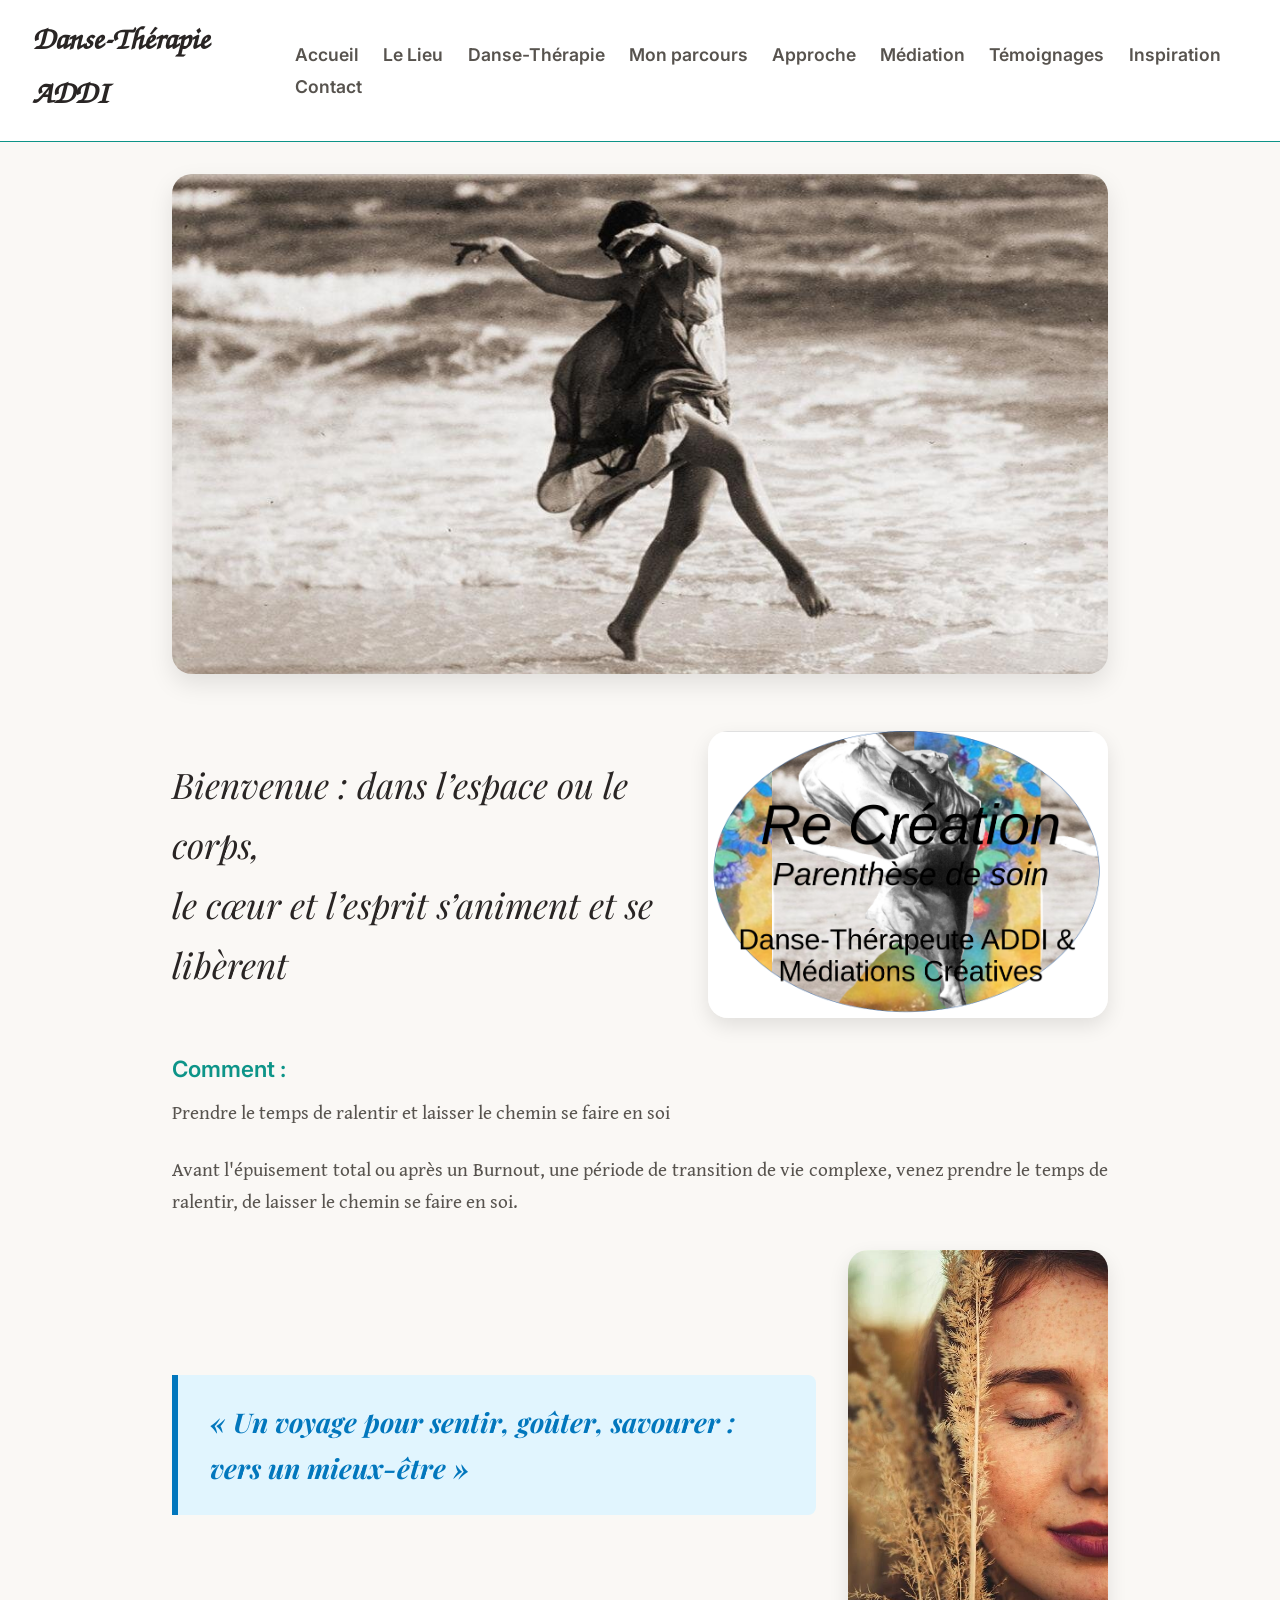
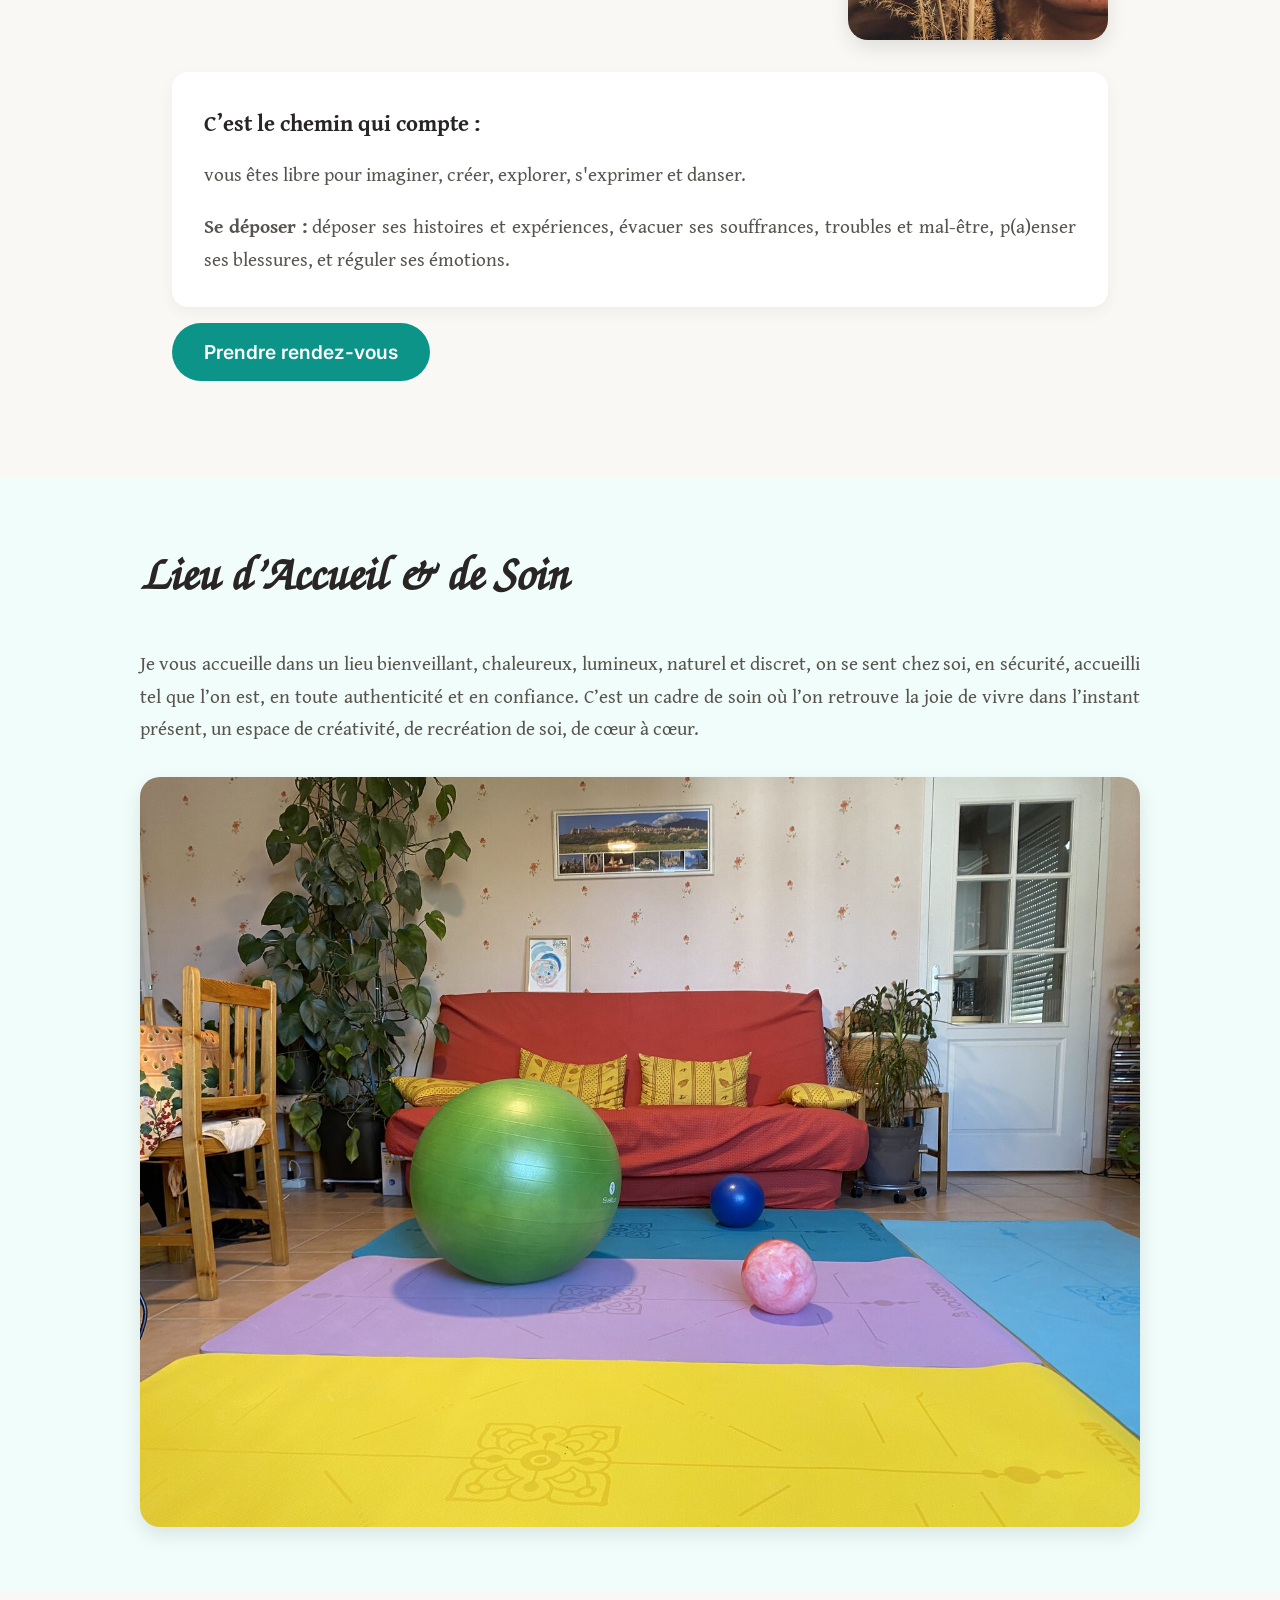
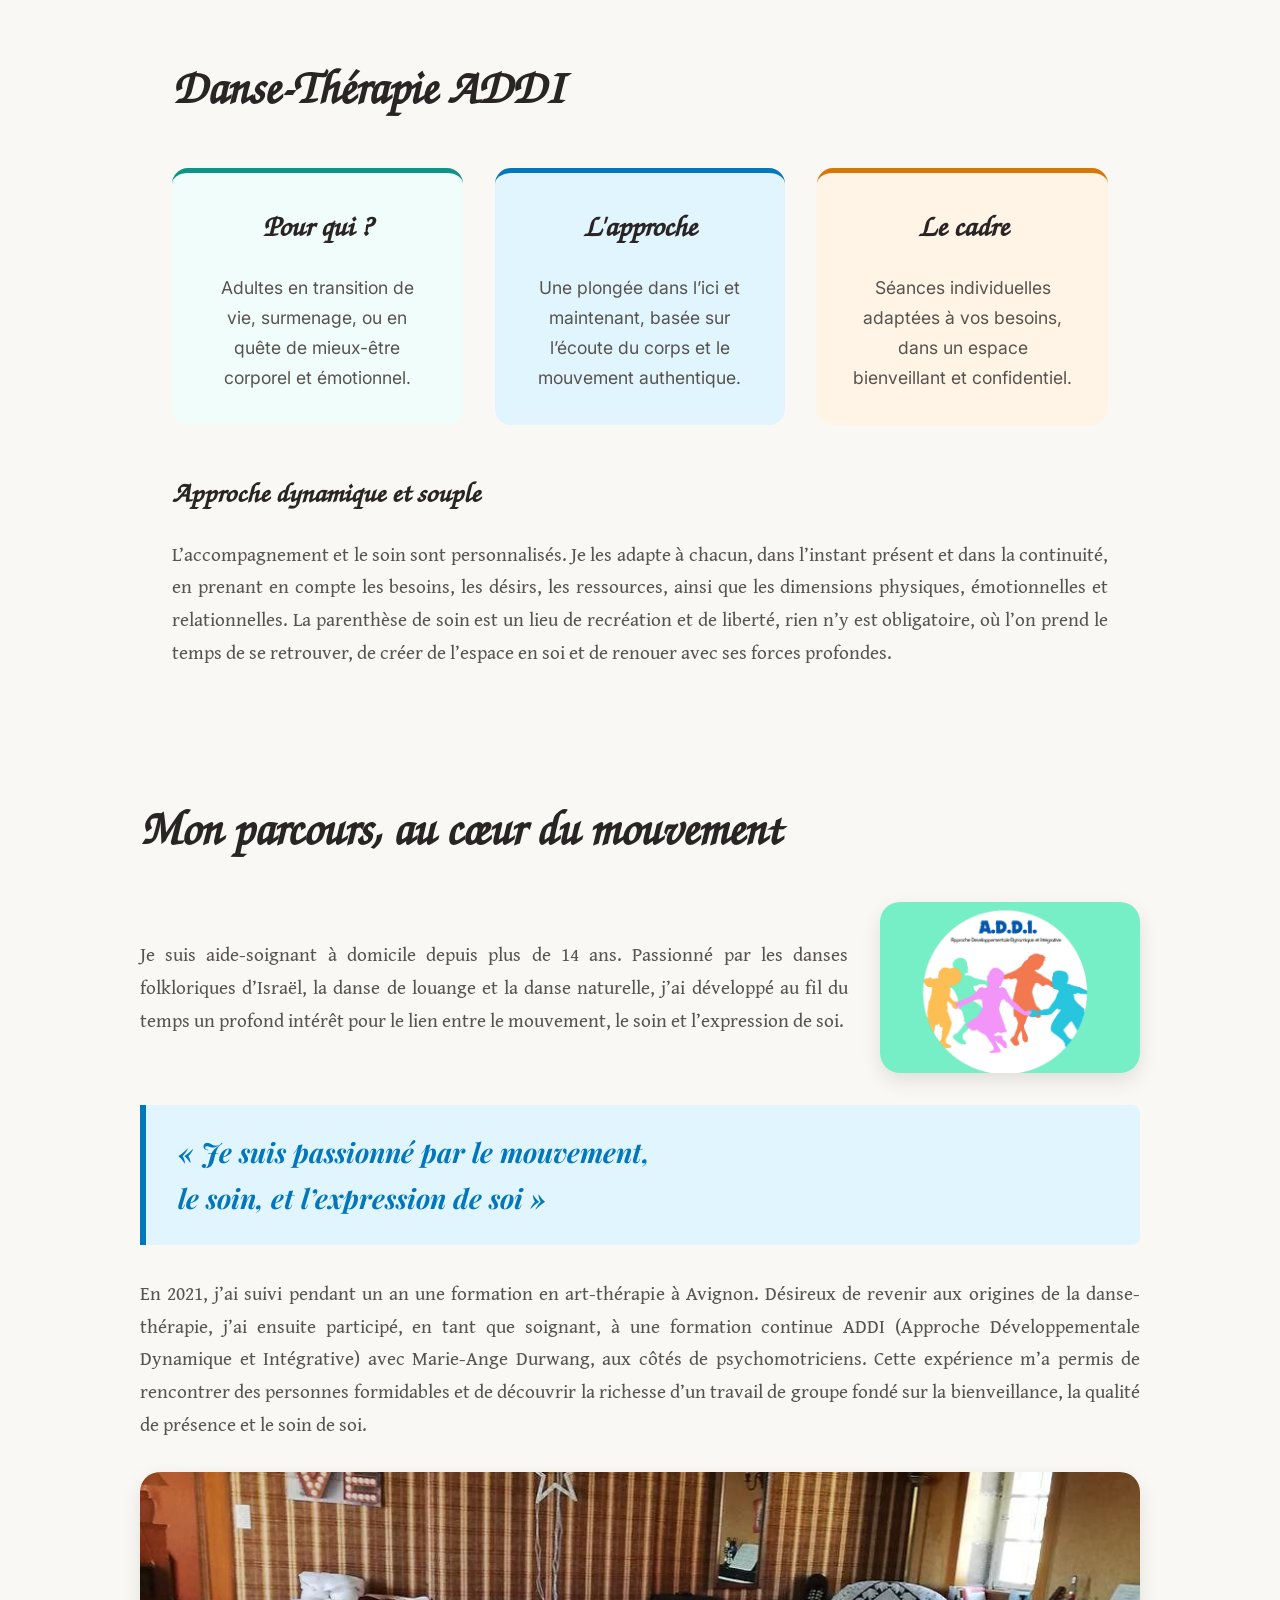
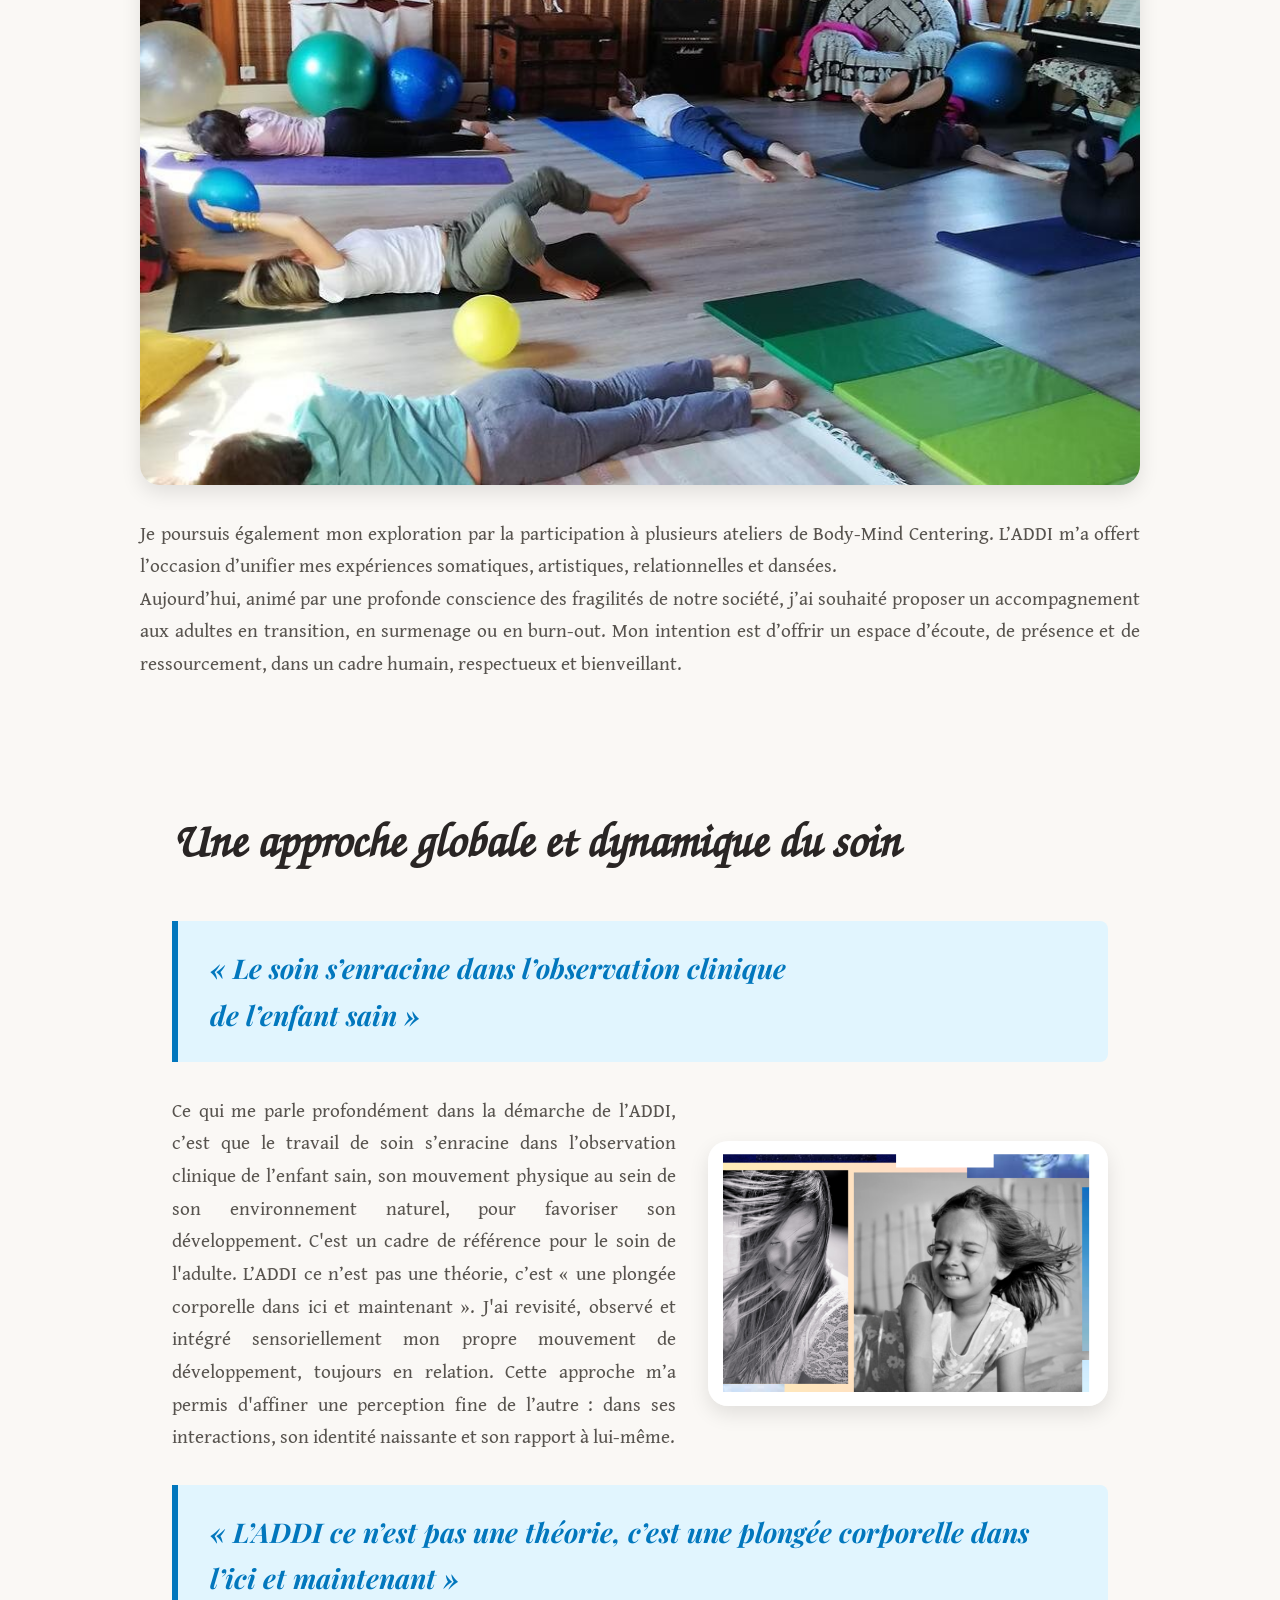
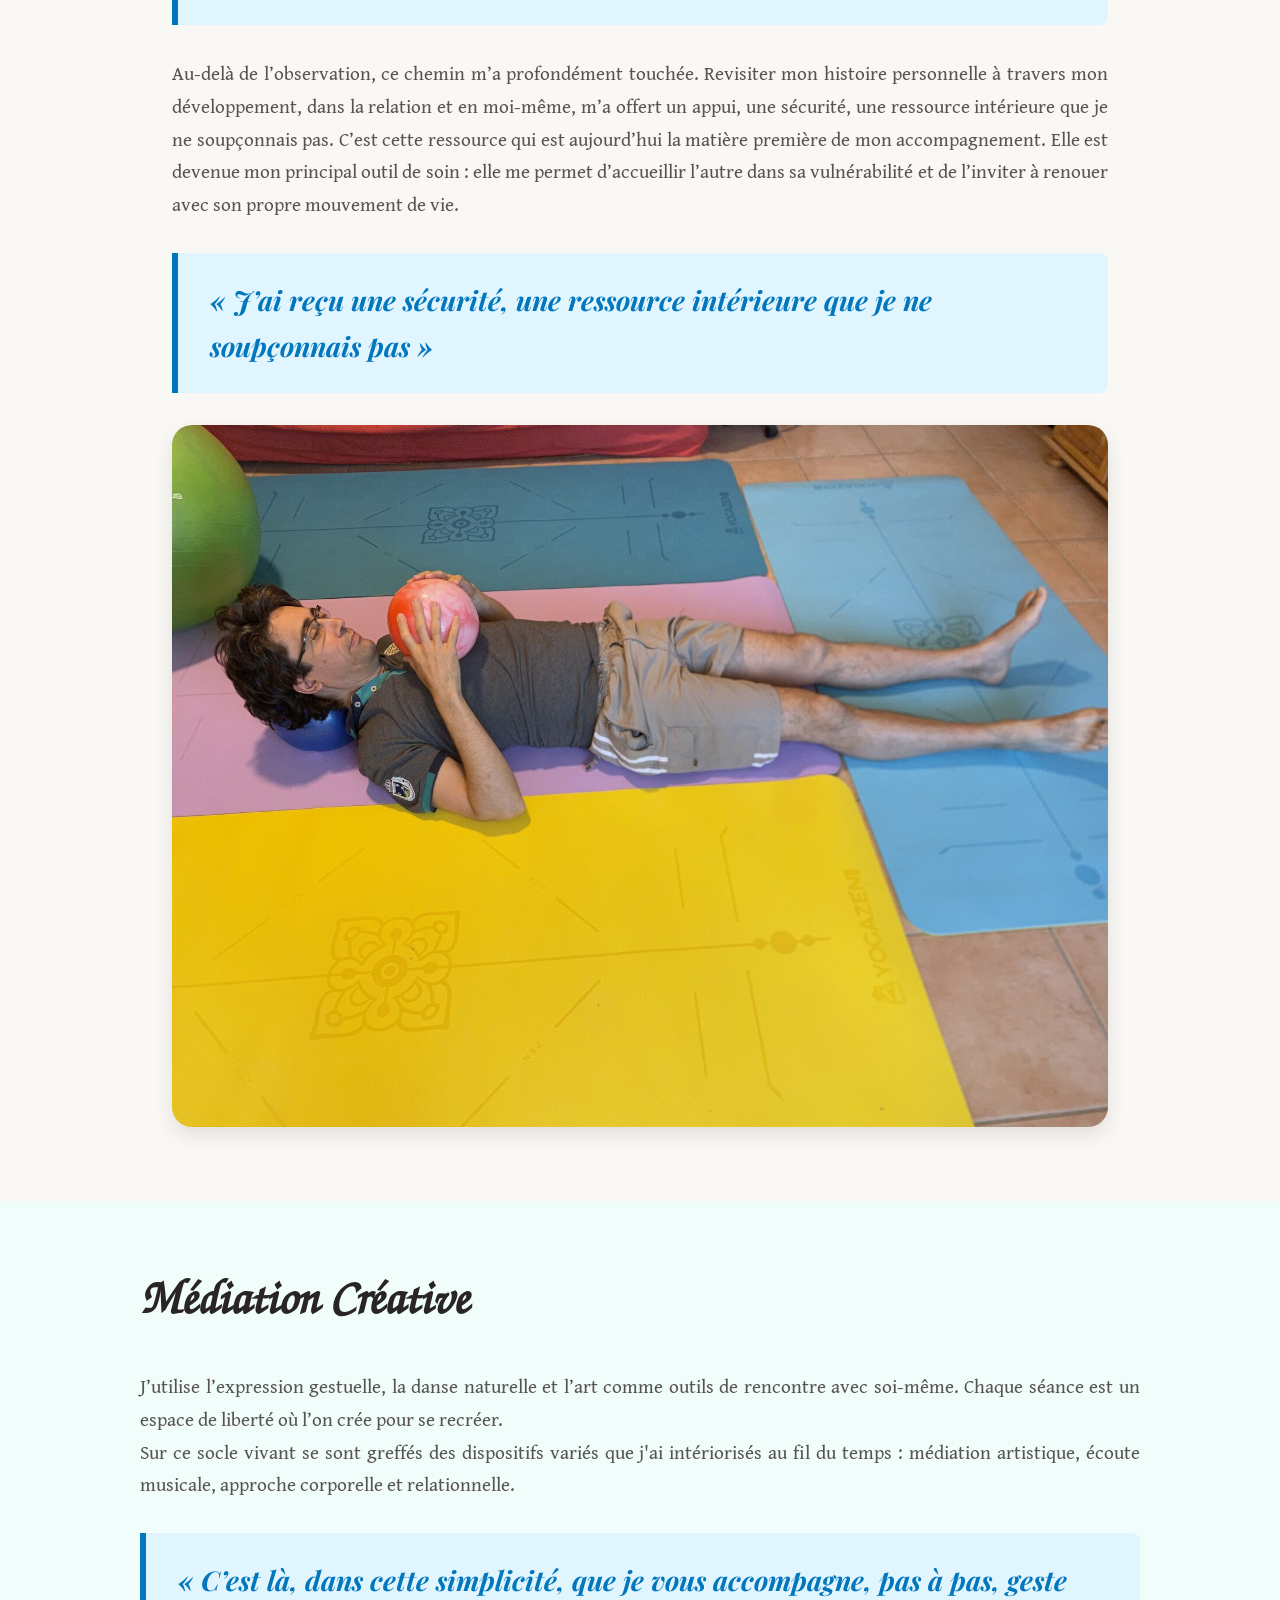
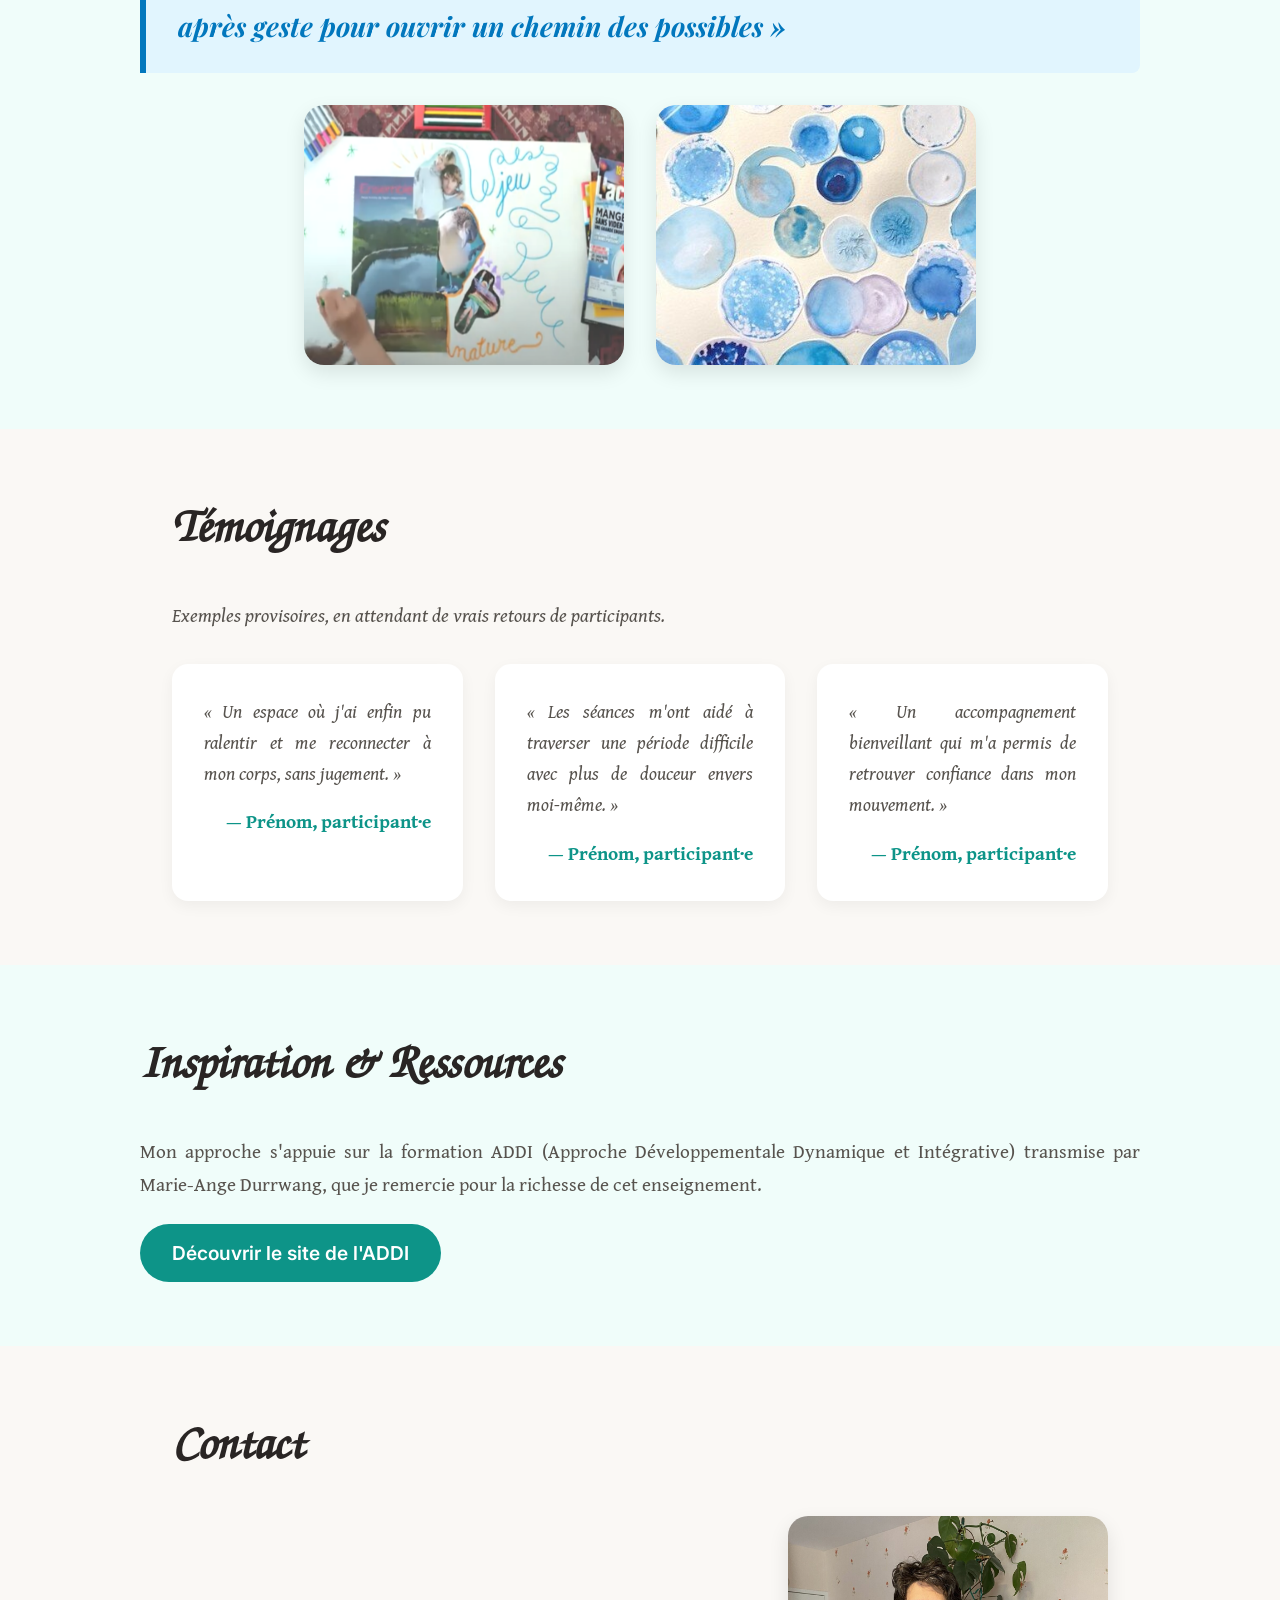
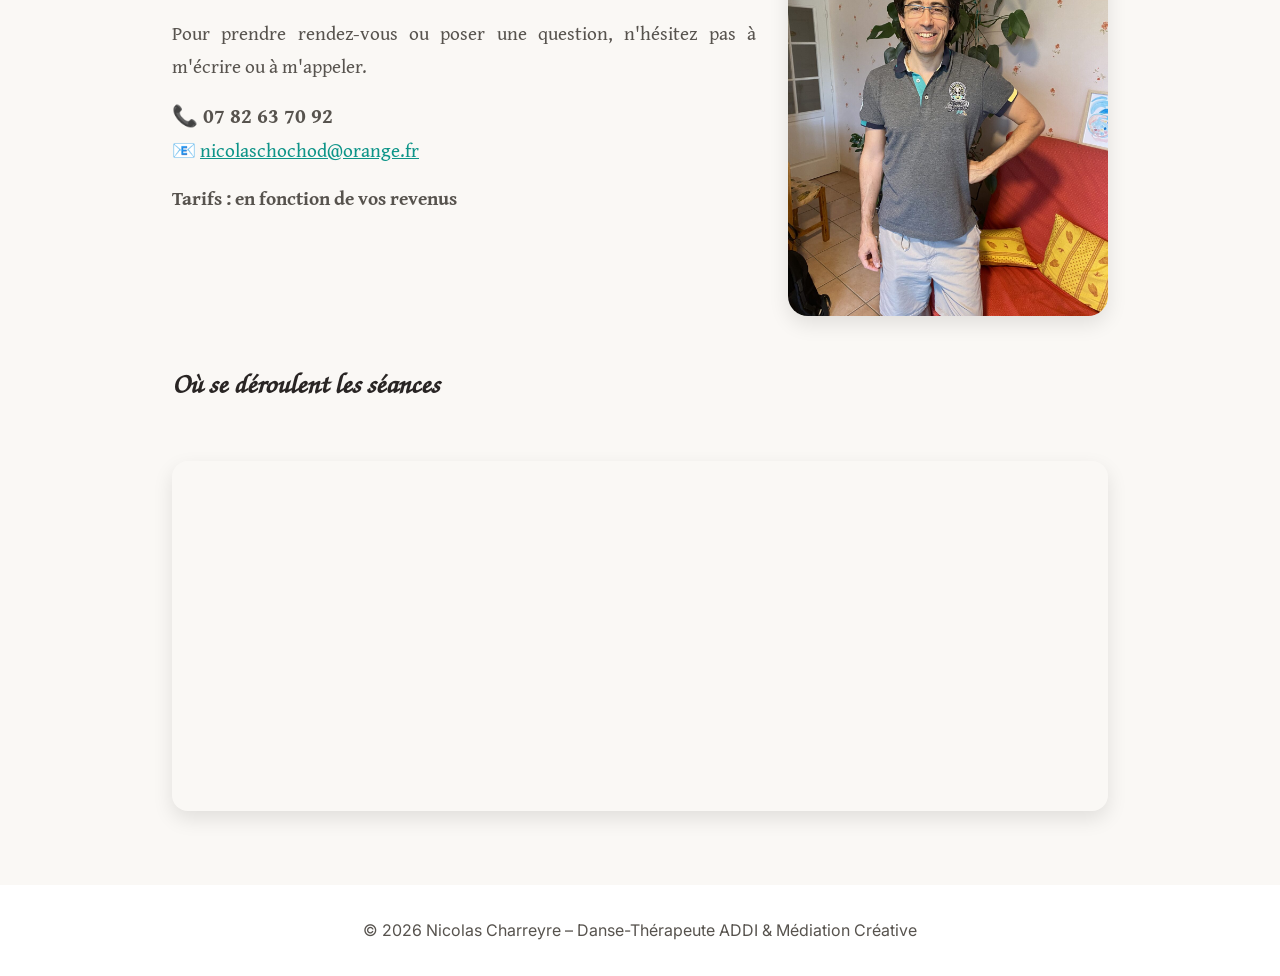
==== site-final/site-final/index.html @ c074fba3 "Add files via upload" ====
<!DOCTYPE html>
<html lang="fr">
<head>
    <meta charset="UTF-8">
    <meta name="viewport" content="width=device-width, initial-scale=1.0">
    <title>Nicolas Charreyre | Danse-Thérapie ADDI & Médiation Créative à Mornant</title>
    <meta name="description" content="Séances de danse-thérapie ADDI et médiation créative à Mornant. Accompagnement personnalisé pour burn-out, transition de vie, mieux-être.">
    <meta name="keywords" content="burnout, burn-out, danse thérapie, ADDI, médiation créative, Mornant, bien-être, mouvement, soin, corps, Nicolas Charreyre">
    <meta name="author" content="Nicolas Charreyre">
    <meta name="robots" content="index, follow">
    
    <meta property="og:title" content="Nicolas Charreyre | Danse-Thérapie ADDI & Médiation Créative">
    <meta property="og:description" content="Séances de danse-thérapie ADDI et médiation créative à Mornant. Un espace bienveillant pour se retrouver et se recréer.">
    <meta property="og:type" content="website">
    <meta property="og:url" content="https://nico150981.github.io/site-danse-therapie-ADDI-et-m-diation-cr-ative/site-final/">
    <meta property="og:image" content="https://nico150981.github.io/site-danse-therapie-ADDI-et-m-diation-cr-ative/site-final/images/accueil-isadora.jpg">
    <meta property="og:locale" content="fr_FR">
    
    <meta name="twitter:card" content="summary_large_image">
    <meta name="twitter:title" content="Nicolas Charreyre | Danse-Thérapie ADDI & Médiation Créative">
    <meta name="twitter:description" content="Danse-thérapie ADDI, médiation créative à Mornant. Accompagnement burnout, transition de vie.">
    <meta name="twitter:image" content="https://nico150981.github.io/site-danse-therapie-ADDI-et-m-diation-cr-ative/site-final/images/accueil-isadora.jpg">
    
    <script type="application/ld+json">
    {
      "@context": "https://schema.org",
      "@type": "LocalBusiness",
      "name": "Nicolas Charreyre - Danse-Thérapie ADDI & Médiation Créative",
      "description": "Séances de danse-thérapie ADDI et médiation créative à Mornant. Spécialisé dans l'accompagnement du burn-out, des transitions de vie et du mieux-être.",
      "url": "https://nico150981.github.io/site-danse-therapie-ADDI-et-m-diation-cr-ative/site-final/",
      "telephone": "0782637092",
      "address": {
        "@type": "PostalAddress",
        "streetAddress": "17 rue Waldwisse",
        "addressLocality": "Mornant",
        "postalCode": "69440",
        "addressCountry": "FR"
      },
      "priceRange": "En fonction des revenus",
      "sameAs": []
    }
    </script>

    <link rel="preconnect" href="https://fonts.googleapis.com">
    <link rel="preconnect" href="https://fonts.gstatic.com" crossorigin>
    <link href="https://fonts.googleapis.com/css2?family=Playfair+Display:ital,wght@0,400;0,600;1,400&family=Inter:wght@300;400;600&family=JetBrains+Mono:wght@400;600&family=Gentium+Book+Plus:ital,wght@0,400;0,700;1,400&display=swap" rel="stylesheet">
    
    <style>
        @font-face {
            font-family: 'Z003';
            src: url('fonts/Z003-MediumItalic.woff2') format('woff2'),
                 url('fonts/Z003-MediumItalic.otf') format('opentype');
            font-weight: 500;
            font-style: italic;
            font-display: swap;
        }
        :root {
            --police-titres: 'Playfair Display', Georgia, serif;
            --police-titres-z003: 'Z003', cursive, serif;
            --police-corps: 'Inter', system-ui, sans-serif;
            --police-texte-explicatif: 'Gentium Book Plus', Georgia, serif;
            --police-mono: 'JetBrains Mono', monospace;
            --fond-page: #FAF8F5;
            --fond-carte: #FFFFFF;
            --fond-citation: #F0FDFA;
            --texte-titres: #292524;
            --texte-corps: #57534E;
            --accent: #0D9488;
            --accent-bordure: #0D9488;
            --bleu-ciel: #E1F5FE;
            --bleu-ciel-texte: #0277BD;
        }
        * { margin: 0; padding: 0; box-sizing: border-box; }
        body {
            font-family: var(--police-corps);
            background-color: var(--fond-page);
            color: var(--texte-corps);
            line-height: 1.7;
            font-size: 1.2rem;
        }
        header {
            background: rgba(255, 255, 255, 0.95);
            backdrop-filter: blur(5px);
            position: sticky;
            top: 0;
            z-index: 100;
            padding: 1rem 2rem;
            display: flex;
            justify-content: space-between;
            align-items: center;
            border-bottom: 1px solid var(--accent-bordure);
        }
        .logo {
            font-family: var(--police-titres);
            font-size: 2rem;
            font-weight: 600;
            color: var(--texte-titres);
            text-decoration: none;
        }
        nav a {
            margin-left: 1.2rem;
            text-decoration: none;
            color: var(--texte-corps);
            font-weight: 600;
            transition: color 0.3s;
            font-size: 1.1rem;
        }
        nav a:hover { color: var(--accent); }
        section { padding: 4rem 2rem; max-width: 1000px; margin: 0 auto; }
        h2 {
            font-family: var(--police-titres);
            font-size: 3rem;
            color: var(--texte-titres);
            margin-bottom: 1.5rem;
        }
        h3 {
            font-family: var(--police-titres);
            font-size: 1.8rem;
            color: var(--texte-titres);
            margin-bottom: 1rem;
        }
        .accueil-image {
            width: 100%;
            max-height: 500px;
            object-fit: cover;
            border-radius: 20px;
            margin-bottom: 3rem;
            box-shadow: 0 10px 25px rgba(0,0,0,0.1);
        }
        .accueil-intro {
            font-size: 2.2rem;
            font-family: var(--police-titres);
            color: var(--texte-titres);
            font-style: italic;
        }
        .accueil-comment {
            font-size: 1.4rem;
            font-weight: 600;
            color: var(--accent);
            margin-top: 2rem;
            margin-bottom: 0.5rem;
        }
        .citation-bleue {
            background: var(--bleu-ciel);
            border-left: 6px solid var(--bleu-ciel-texte);
            padding: 1.5rem 2rem;
            margin: 2rem 0;
            font-family: var(--police-titres);
            font-size: 1.7rem;
            font-weight: bold;
            font-style: italic;
            color: var(--bleu-ciel-texte);
            border-radius: 0 8px 8px 0;
        }
        .bloc-chemin {
            margin-top: 2rem;
            padding: 2rem;
            background: var(--fond-carte);
            border-radius: 16px;
            box-shadow: 0 5px 15px rgba(0,0,0,0.05);
            font-size: 1.2rem;
        }
        .btn {
            display: inline-block;
            background: var(--accent);
            color: white;
            padding: 0.8rem 2rem;
            border-radius: 30px;
            text-decoration: none;
            font-weight: 600;
            margin-top: 1rem;
            transition: background 0.3s;
            font-size: 1.2rem;
        }
        .btn:hover { background: var(--accent-bordure); }
        .grid { display: grid; grid-template-columns: repeat(auto-fit, minmax(280px, 1fr)); gap: 2rem; margin-top: 2rem; }
        .card {
            background: var(--fond-carte);
            border-radius: 16px;
            padding: 2rem;
            text-align: center;
            transition: transform 0.3s;
        }
        .card:hover { transform: translateY(-5px); }
        .card h3 { font-size: 1.9rem; color: var(--texte-titres); margin-bottom: 1rem; }
        .card p { font-size: 1.1rem; }
        .card:nth-child(1) { background: var(--fond-citation); border-top: 5px solid var(--accent); }
        .card:nth-child(2) { background: var(--bleu-ciel); border-top: 5px solid var(--bleu-ciel-texte); }
        .card:nth-child(3) { background: #FFF4E6; border-top: 5px solid #D97706; }
        footer {
            text-align: center;
            padding: 2rem;
            background: var(--fond-carte);
            color: var(--texte-corps);
            font-size: 1rem;
        }
        /* Mise en page avec image à droite */
        .section-avec-image {
            display: flex;
            flex-wrap: wrap;
            gap: 2rem;
            align-items: center;
        }
        .section-avec-image img {
            flex: 1 1 300px;
            max-width: 100%;
            border-radius: 20px;
            box-shadow: 0 8px 20px rgba(0,0,0,0.1);
        }
        .section-avec-image .texte {
            flex: 2 1 400px;
            font-size: 1.2rem;
        }
        .photo-contact {
            flex: 0 1 320px !important;
            max-width: 320px !important;
            height: 400px;
            object-fit: cover;
        }
        .mediation-img {
            flex: 0 1 320px !important;
            max-width: 320px !important;
            height: 260px;
            object-fit: cover;
        }
        .img-half {
            flex: 0 1 260px !important;
            max-width: 260px !important;
            height: auto;
        }
        .img-medium {
            flex: 0 1 400px !important;
            max-width: 400px !important;
            height: auto;
        }
        .temoignage {
            background: var(--fond-carte);
            border-radius: 16px;
            padding: 2rem;
            box-shadow: 0 5px 15px rgba(0,0,0,0.05);
        }
        .temoignage p:first-child {
            font-style: italic;
            font-size: 1.15rem;
        }
        .temoignage-nom {
            margin-top: 1rem;
            font-weight: 600;
            color: var(--accent);
            text-align: right !important;
        }
        h2, h3, .logo {
            font-family: var(--police-titres-z003);
        }
        section p {
            font-family: var(--police-texte-explicatif);
            text-align: justify;
        }
        .card p {
            font-family: var(--police-corps);
            text-align: center;
        }
        .accueil-comment {
            font-family: var(--police-corps);
            text-align: left;
        }
        .map-embed {
            border: 0;
            border-radius: 16px;
            width: 100%;
            height: 350px;
            margin-top: 2rem;
            box-shadow: 0 8px 20px rgba(0,0,0,0.1);
        }
        @media (max-width: 768px) {
            header { flex-direction: column; gap: 1rem; }
            nav a { margin: 0 0.5rem; font-size: 1rem; }
            .accueil-intro { font-size: 1.6rem; }
            .citation-bleue { font-size: 1.3rem; padding: 1rem; }
            h2 { font-size: 2.2rem; }
            .card h3 { font-size: 1.6rem; }
        }
    </style>
</head>
<body>
    <header>
        <a href="#" class="logo">Danse-Thérapie ADDI</a>
        <nav>
            <a href="#accueil">Accueil</a>
            <a href="#lieu">Le Lieu</a>
            <a href="#danse">Danse-Thérapie</a>
            <a href="#parcours">Mon parcours</a>
            <a href="#approche">Approche</a>
            <a href="#mediation">Médiation</a>
            <a href="#temoignages">Témoignages</a>
            <a href="#inspiration">Inspiration</a>
            <a href="#contact">Contact</a>
        </nav>
    </header>

    <!-- Section Accueil -->
    <section id="accueil" style="padding-top: 2rem; padding-bottom: 6rem;">
        <img src="images/accueil-isadora.jpg" alt="Danse et mouvement" class="accueil-image">

        <div class="section-avec-image" style="margin-bottom: 2rem;">
            <div class="texte">
                <div class="accueil-intro">Bienvenue : dans l’espace ou le corps,<br> le cœur et l’esprit s’animent et se libèrent</div>
            </div>
            <img src="images/bienvenue.png" alt="Bienvenue" class="img-medium">
        </div>

        <p class="accueil-comment">Comment :</p>
        <p>Prendre le temps de ralentir et laisser le chemin se faire en soi</p>
        <p style="margin-top: 1.5rem;">Avant l'épuisement total ou après un Burnout, une période de transition de vie complexe, venez prendre le temps de ralentir, de laisser le chemin se faire en soi.</p>

        <div class="section-avec-image" style="margin-top: 2rem;">
            <div class="citation-bleue" style="margin:0; flex: 2 1 400px;">
                « Un voyage pour sentir, goûter, savourer :<br> vers un mieux-être »
            </div>
            <img src="images/ressourcement.jpg" alt="Ressourcement" class="img-half">
        </div>

        <div class="bloc-chemin">
            <p style="font-size: 1.4rem; font-weight: 600; color: var(--texte-titres); margin-bottom: 1rem;">C’est le chemin qui compte :</p>
            <p>vous êtes libre pour imaginer, créer, explorer, s'exprimer et danser.</p>
            <p style="margin-top: 1.2rem;"><strong>Se déposer :</strong> déposer ses histoires et expériences, évacuer ses souffrances, troubles et mal-être, p(a)enser ses blessures, et réguler ses émotions.</p>
        </div>
        <a href="#contact" class="btn">Prendre rendez-vous</a>
    </section>

    <!-- Section Lieu d’Accueil & de Soin -->
    <section id="lieu" style="background-color: var(--fond-citation); max-width: 100%; padding: 4rem 2rem;">
        <div style="max-width: 1000px; margin: 0 auto;">
            <h2>Lieu d’Accueil & de Soin</h2>
            <div class="section-avec-image">
                <div class="texte"><p>Je vous accueille dans un lieu bienveillant, chaleureux, lumineux, naturel et discret, on se sent chez soi, en sécurité, accueilli tel que l’on est, en toute authenticité et en confiance. C’est un cadre de soin où l’on retrouve la joie de vivre dans l’instant présent, un espace de créativité, de recréation de soi, de cœur à cœur.</p></div>
                <img src="images/photo-accueil.jpg" alt="Lieu d'accueil chaleureux">
            </div>
        </div>
    </section>

    <!-- Section Danse-Thérapie -->
    <section id="danse">
        <h2>Danse-Thérapie ADDI</h2>
        <div class="grid">
            <div class="card"><h3>Pour qui ?</h3><p>Adultes en transition de vie, surmenage, ou en quête de mieux-être corporel et émotionnel.</p></div>
            <div class="card"><h3>L'approche</h3><p>Une plongée dans l’ici et maintenant, basée sur l’écoute du corps et le mouvement authentique.</p></div>
            <div class="card"><h3>Le cadre</h3><p>Séances individuelles adaptées à vos besoins, dans un espace bienveillant et confidentiel.</p></div>
        </div>
        <h3 style="margin-top: 3rem;">Approche dynamique et souple</h3>
        <p>L’accompagnement et le soin sont personnalisés. Je les adapte à chacun, dans l’instant présent et dans la continuité, en prenant en compte les besoins, les désirs, les ressources, ainsi que les dimensions physiques, émotionnelles et relationnelles. La parenthèse de soin est un lieu de recréation et de liberté, rien n’y est obligatoire, où l’on prend le temps de se retrouver, de créer de l’espace en soi et de renouer avec ses forces profondes.</p>
    </section>

    <!-- Section Mon parcours -->
    <section id="parcours" style="background-color: var(--fond-page); max-width: 100%; padding: 4rem 2rem;">
        <div style="max-width: 1000px; margin: 0 auto;">
            <h2>Mon parcours, au cœur du mouvement</h2>
            <div class="section-avec-image" style="margin-bottom: 2rem;">
                <div class="texte"><p>Je suis aide-soignant à domicile depuis plus de 14 ans. Passionné par les danses folkloriques d’Israël, la danse de louange et la danse naturelle, j’ai développé au fil du temps un profond intérêt pour le lien entre le mouvement, le soin et l’expression de soi.</p></div>
                <img src="images/photo-addi.png" alt="ADDI" class="img-half">
            </div>
            <div class="citation-bleue">« Je suis passionné par le mouvement,<br> le soin, et l’expression de soi »</div>
            <div class="section-avec-image" style="margin-top: 2rem;">
                <div class="texte"><p>En 2021, j’ai suivi pendant un an une formation en art-thérapie à Avignon. Désireux de revenir aux origines de la danse-thérapie, j’ai ensuite participé, en tant que soignant, à une formation continue ADDI (Approche Développementale Dynamique et Intégrative) avec Marie-Ange Durwang, aux côtés de psychomotriciens. Cette expérience m’a permis de rencontrer des personnes formidables et de découvrir la richesse d’un travail de groupe fondé sur la bienveillance, la qualité de présence et le soin de soi.</p></div>
                <img src="images/photo-atelier.jpg" alt="Atelier">
            </div>
            <p style="margin-top: 2rem;">Je poursuis également mon exploration par la participation à plusieurs ateliers de Body-Mind Centering. L’ADDI m’a offert l’occasion d’unifier mes expériences somatiques, artistiques, relationnelles et dansées.</p>
            <p>Aujourd’hui, animé par une profonde conscience des fragilités de notre société, j’ai souhaité proposer un accompagnement aux adultes en transition, en surmenage ou en burn-out. Mon intention est d’offrir un espace d’écoute, de présence et de ressourcement, dans un cadre humain, respectueux et bienveillant.</p>
        </div>
    </section>

    <!-- Section Approche -->
    <section id="approche">
        <h2>Une approche globale et dynamique du soin</h2>
        <div class="citation-bleue">« Le soin s’enracine dans l’observation clinique<br> de l’enfant sain »</div>
        <div class="section-avec-image" style="margin-top: 2rem;">
            <div class="texte"><p>Ce qui me parle profondément dans la démarche de l’ADDI, c’est que le travail de soin s’enracine dans l’observation clinique de l’enfant sain, son mouvement physique au sein de son environnement naturel, pour favoriser son développement. C'est un cadre de référence pour le soin de l'adulte. L’ADDI ce n’est pas une théorie, c’est « une plongée corporelle dans ici et maintenant ». J'ai revisité, observé et intégré sensoriellement mon propre mouvement de développement, toujours en relation. Cette approche m’a permis d'affiner une perception fine de l’autre : dans ses interactions, son identité naissante et son rapport à lui-même.</p></div>
            <img src="images/photo-approche.png" alt="Approche ADDI" class="img-medium">
        </div>
        <div class="citation-bleue" style="margin-top: 2rem;">« L’ADDI ce n’est pas une théorie, c’est une plongée corporelle dans l’ici et maintenant »</div>
        <p style="margin-top: 2rem;">Au-delà de l’observation, ce chemin m’a profondément touchée. Revisiter mon histoire personnelle à travers mon développement, dans la relation et en moi-même, m’a offert un appui, une sécurité, une ressource intérieure que je ne soupçonnais pas. C’est cette ressource qui est aujourd’hui la matière première de mon accompagnement. Elle est devenue mon principal outil de soin : elle me permet d’accueillir l’autre dans sa vulnérabilité et de l’inviter à renouer avec son propre mouvement de vie.</p>
        <div class="citation-bleue" style="margin-top: 2rem;">« J’ai reçu une sécurité, une ressource intérieure que je ne soupçonnais pas »</div>
        <div style="text-align: center; margin-top: 2rem;">
            <img src="images/photo-ressource.jpg" alt="Ressource intérieure" style="max-width: 100%; border-radius: 20px; box-shadow: 0 8px 20px rgba(0,0,0,0.1);">
        </div>
    </section>

    <!-- Section Médiation Créative (mise à jour) -->
    <section id="mediation" style="background-color: var(--fond-citation); max-width: 100%; padding: 4rem 2rem;">
        <div style="max-width: 1000px; margin: 0 auto;">
            <h2>Médiation Créative</h2>
            <p>J’utilise l’expression gestuelle, la danse naturelle et l’art comme outils de rencontre avec soi-même. Chaque séance est un espace de liberté où l’on crée pour se recréer.</p>
            <p>Sur ce socle vivant se sont greffés des dispositifs variés que j'ai intériorisés au fil du temps : médiation artistique, écoute musicale, approche corporelle et relationnelle.</p>
            
            <div class="citation-bleue">
                « C’est là, dans cette simplicité, que je vous accompagne, pas à pas, geste après geste pour ouvrir un chemin des possibles »
            </div>

            <div class="section-avec-image" style="margin-top: 2rem; justify-content: center;">
                <img src="images/mediation-outils.png" alt="Outils de médiation" class="mediation-img">
                <img src="images/mediation-accompagnement.jpg" alt="Accompagnement" class="mediation-img">
            </div>
        </div>
    </section>

    <!-- Section Témoignages -->
    <!-- CONTENU FICTIF - à remplacer par de vrais témoignages de patients dès que disponibles -->
    <section id="temoignages">
        <h2>Témoignages</h2>
        <p style="font-style: italic; margin-bottom: 2rem;">Exemples provisoires, en attendant de vrais retours de participants.</p>
        <div class="grid">
            <div class="temoignage">
                <p>« Un espace où j'ai enfin pu ralentir et me reconnecter à mon corps, sans jugement. »</p>
                <p class="temoignage-nom">— Prénom, participant·e</p>
            </div>
            <div class="temoignage">
                <p>« Les séances m'ont aidé à traverser une période difficile avec plus de douceur envers moi-même. »</p>
                <p class="temoignage-nom">— Prénom, participant·e</p>
            </div>
            <div class="temoignage">
                <p>« Un accompagnement bienveillant qui m'a permis de retrouver confiance dans mon mouvement. »</p>
                <p class="temoignage-nom">— Prénom, participant·e</p>
            </div>
        </div>
    </section>

    <!-- Section Inspiration & Ressources -->
    <section id="inspiration" style="background-color: var(--fond-citation); max-width: 100%; padding: 4rem 2rem;">
        <div style="max-width: 1000px; margin: 0 auto;">
            <h2>Inspiration & Ressources</h2>
            <p>Mon approche s'appuie sur la formation ADDI (Approche Développementale Dynamique et Intégrative) transmise par Marie-Ange Durrwang, que je remercie pour la richesse de cet enseignement.</p>
            <a href="https://durrwangaddi.wixsite.com/home" target="_blank" rel="noopener noreferrer" class="btn" style="margin-top: 1.5rem;">Découvrir le site de l'ADDI</a>
        </div>
    </section>

    <!-- Section Contact -->
    <section id="contact">
        <h2>Contact</h2>
        <div class="section-avec-image">
            <div class="texte">
                <p>Pour prendre rendez-vous ou poser une question, n'hésitez pas à m'écrire ou à m'appeler.</p>
                <p style="margin-top: 1rem; font-weight: 600; font-size: 1.3rem;">📞 07 82 63 70 92</p>
                <p>📧 <a href="mailto:nicolaschochod@orange.fr" style="color: var(--accent);">nicolaschochod@orange.fr</a></p>
                <p style="margin-top: 1rem; font-weight: 600;">Tarifs : en fonction de vos revenus</p>
            </div>
            <img src="images/photo-contact.jpg" alt="Contact" class="photo-contact">
        </div>
        <h3 style="margin-top: 3rem;">Où se déroulent les séances</h3>
        <iframe class="map-embed" src="https://www.google.com/maps?q=17+rue+Waldwisse,+69440+Mornant&output=embed" loading="lazy" referrerpolicy="no-referrer-when-downgrade" title="Localisation des séances - 17 rue Waldwisse, Mornant"></iframe>
    </section>

    <footer>
        <p>© 2026 Nicolas Charreyre – Danse-Thérapeute ADDI & Médiation Créative</p>
    </footer>
</body>
</html>
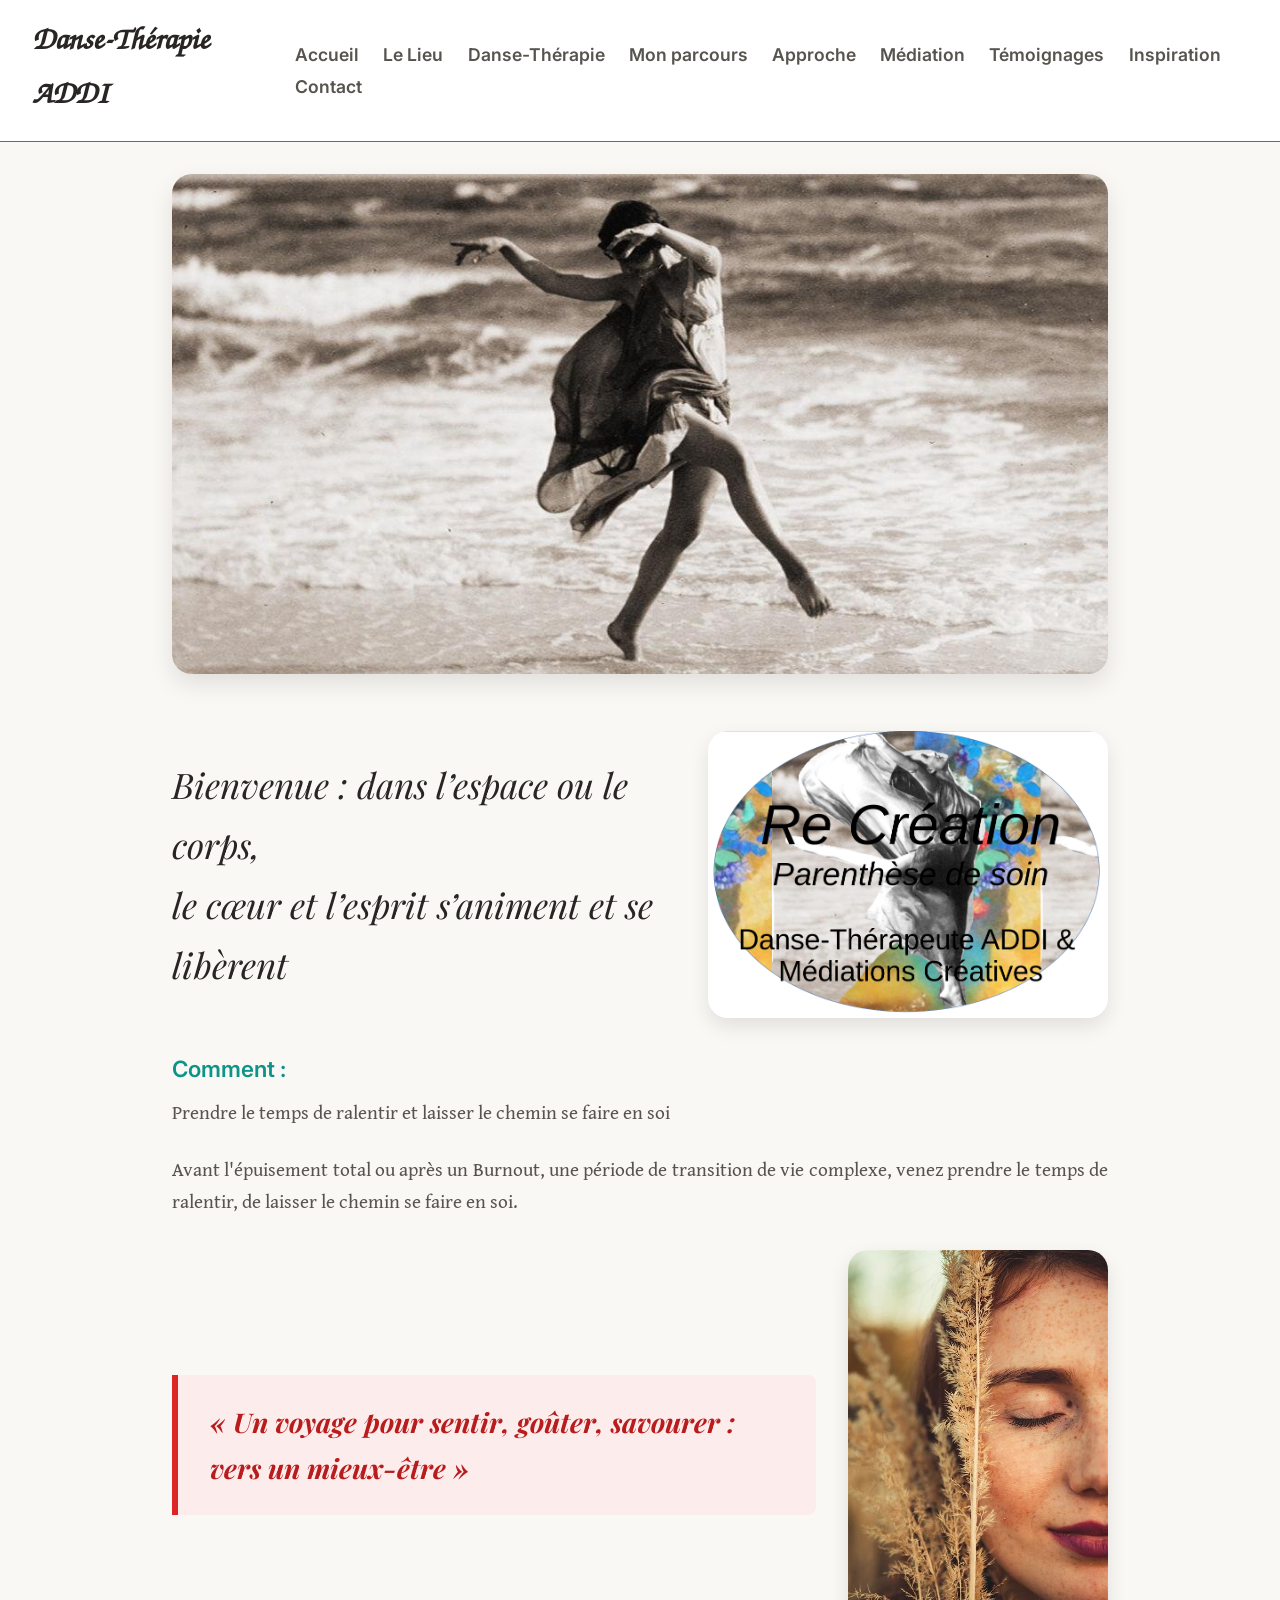
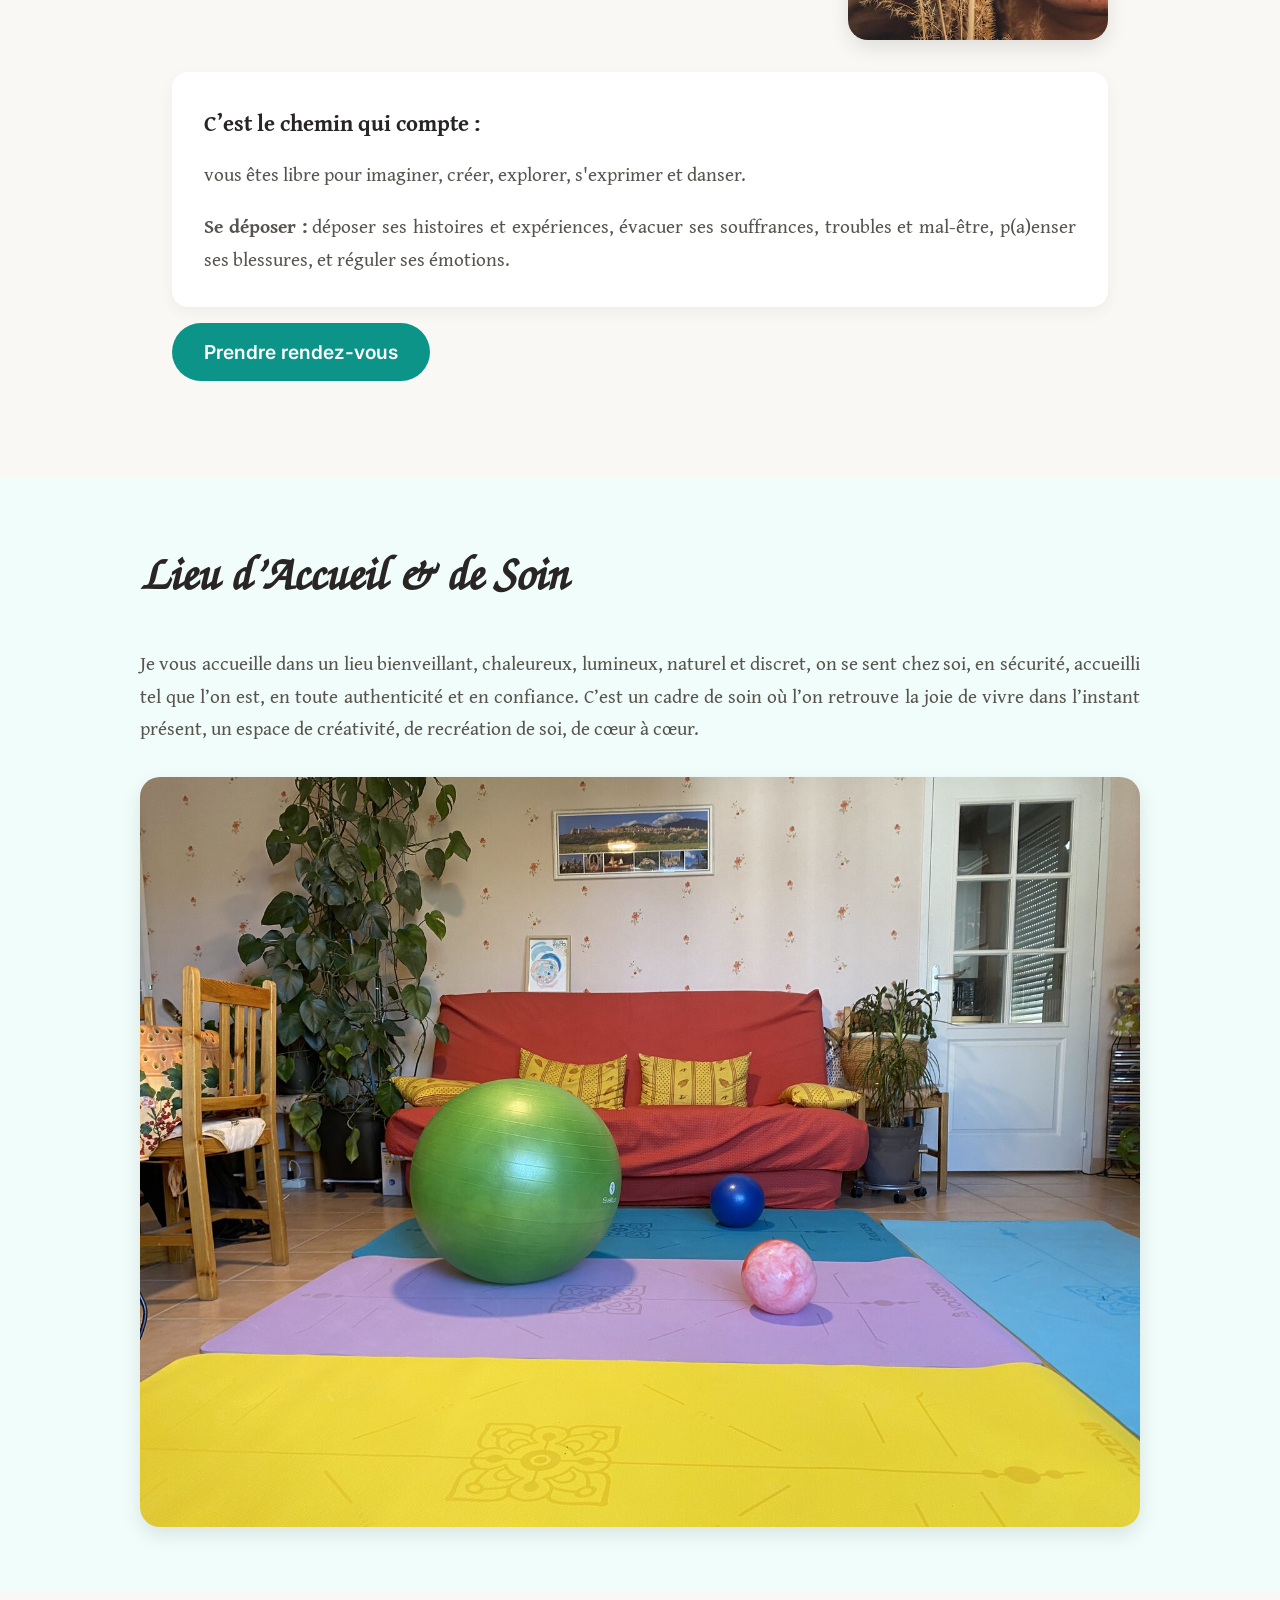
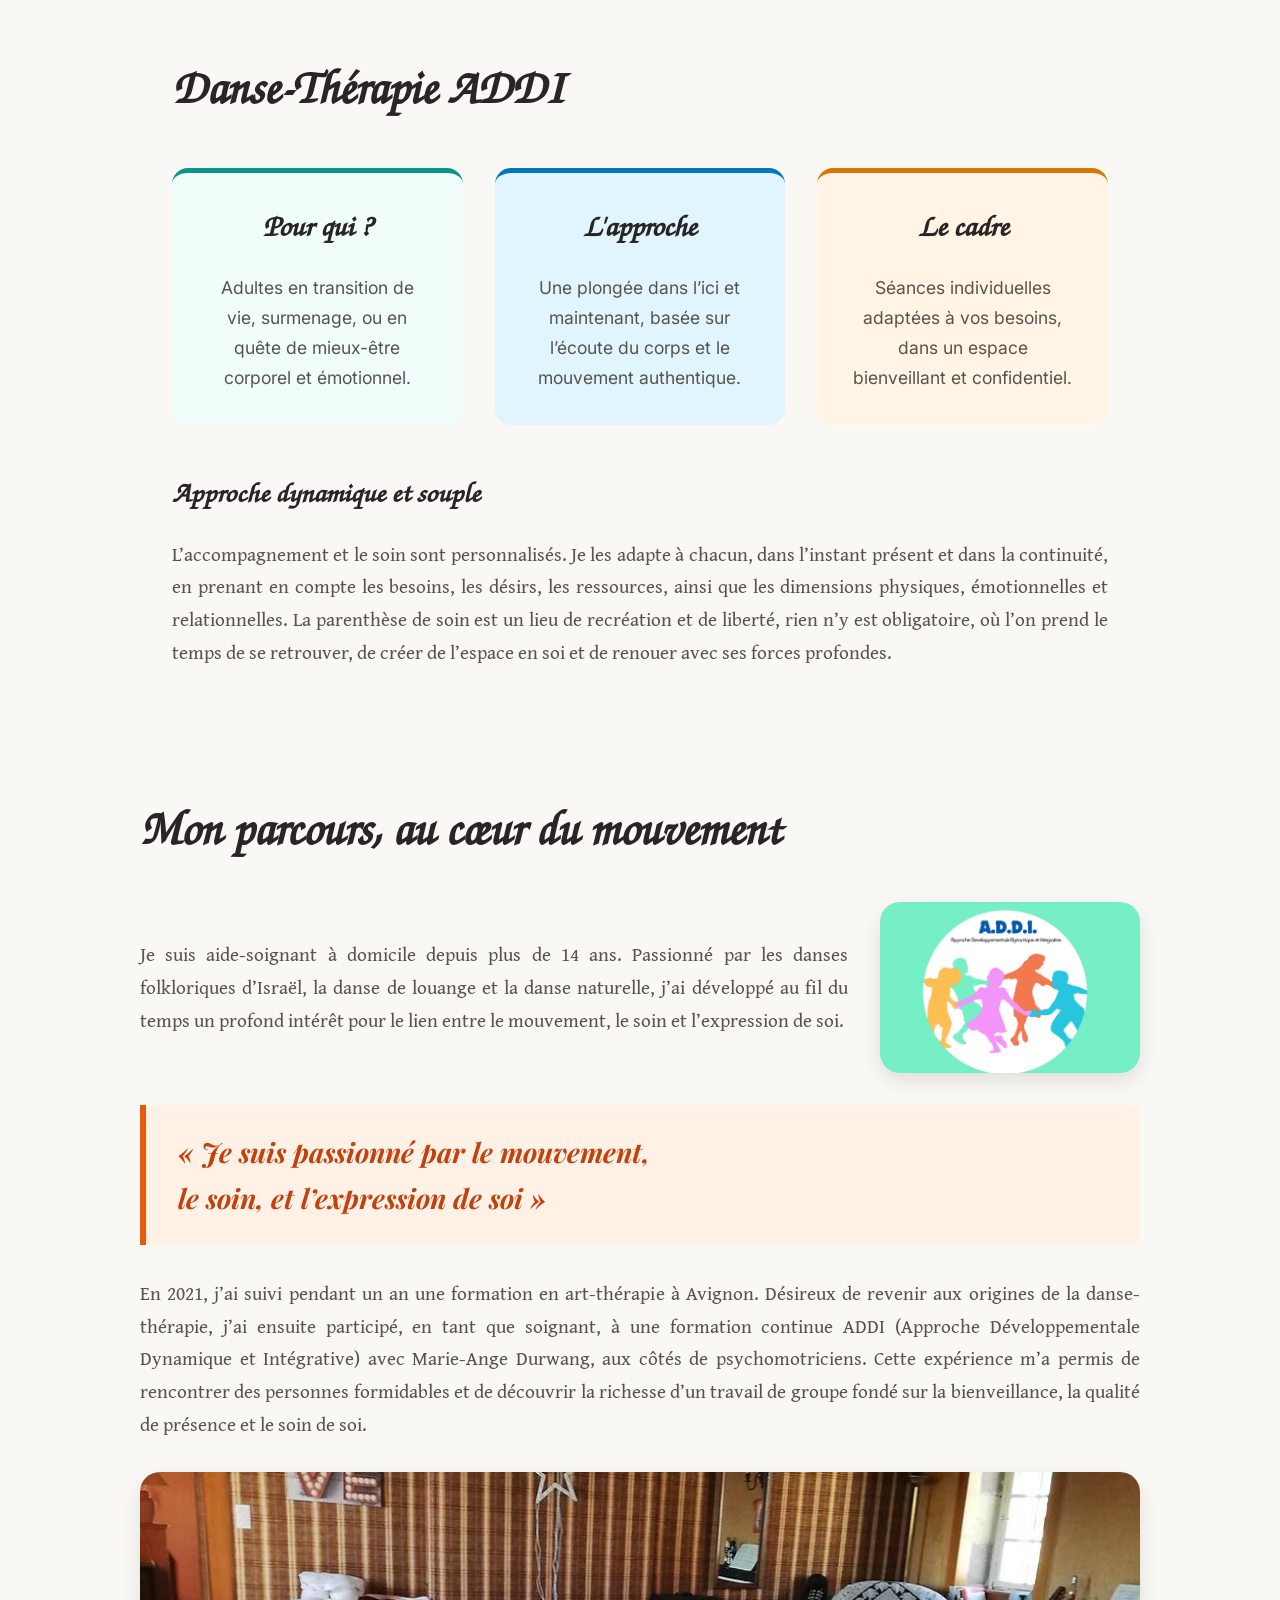
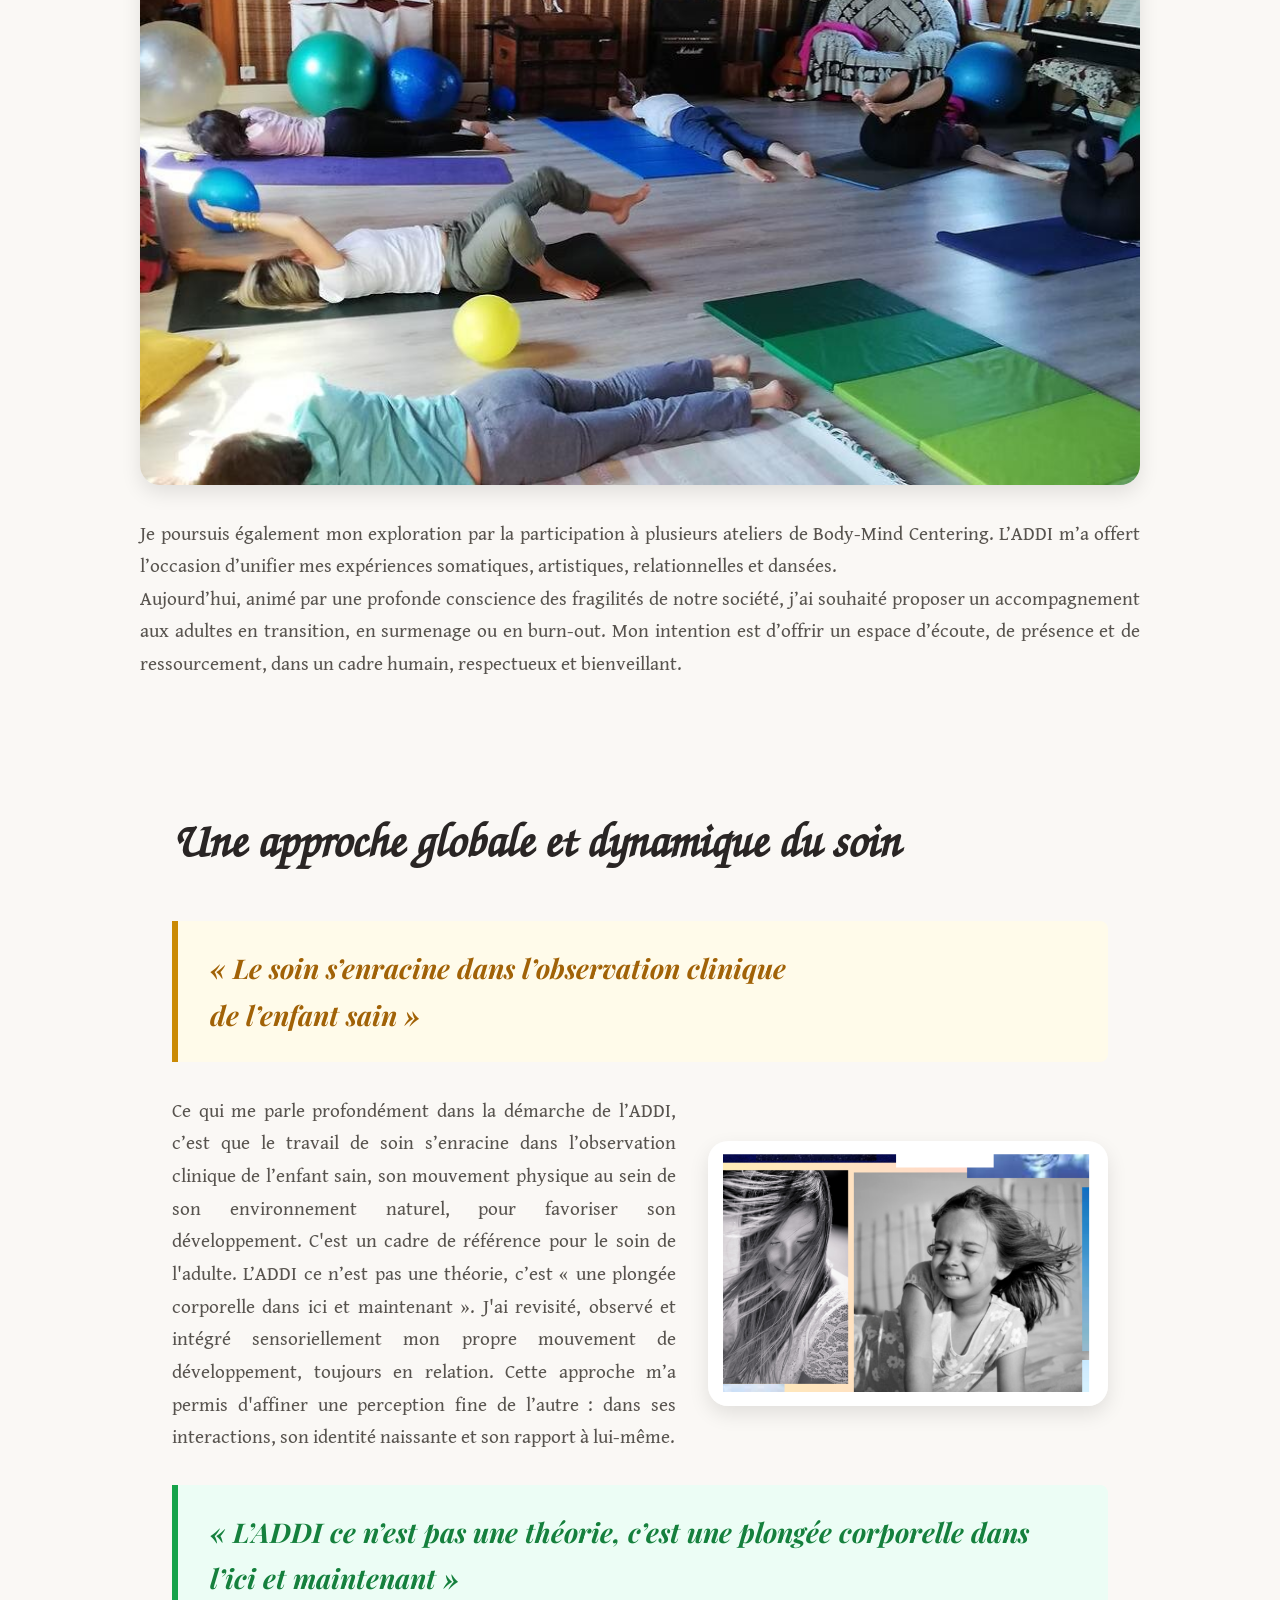
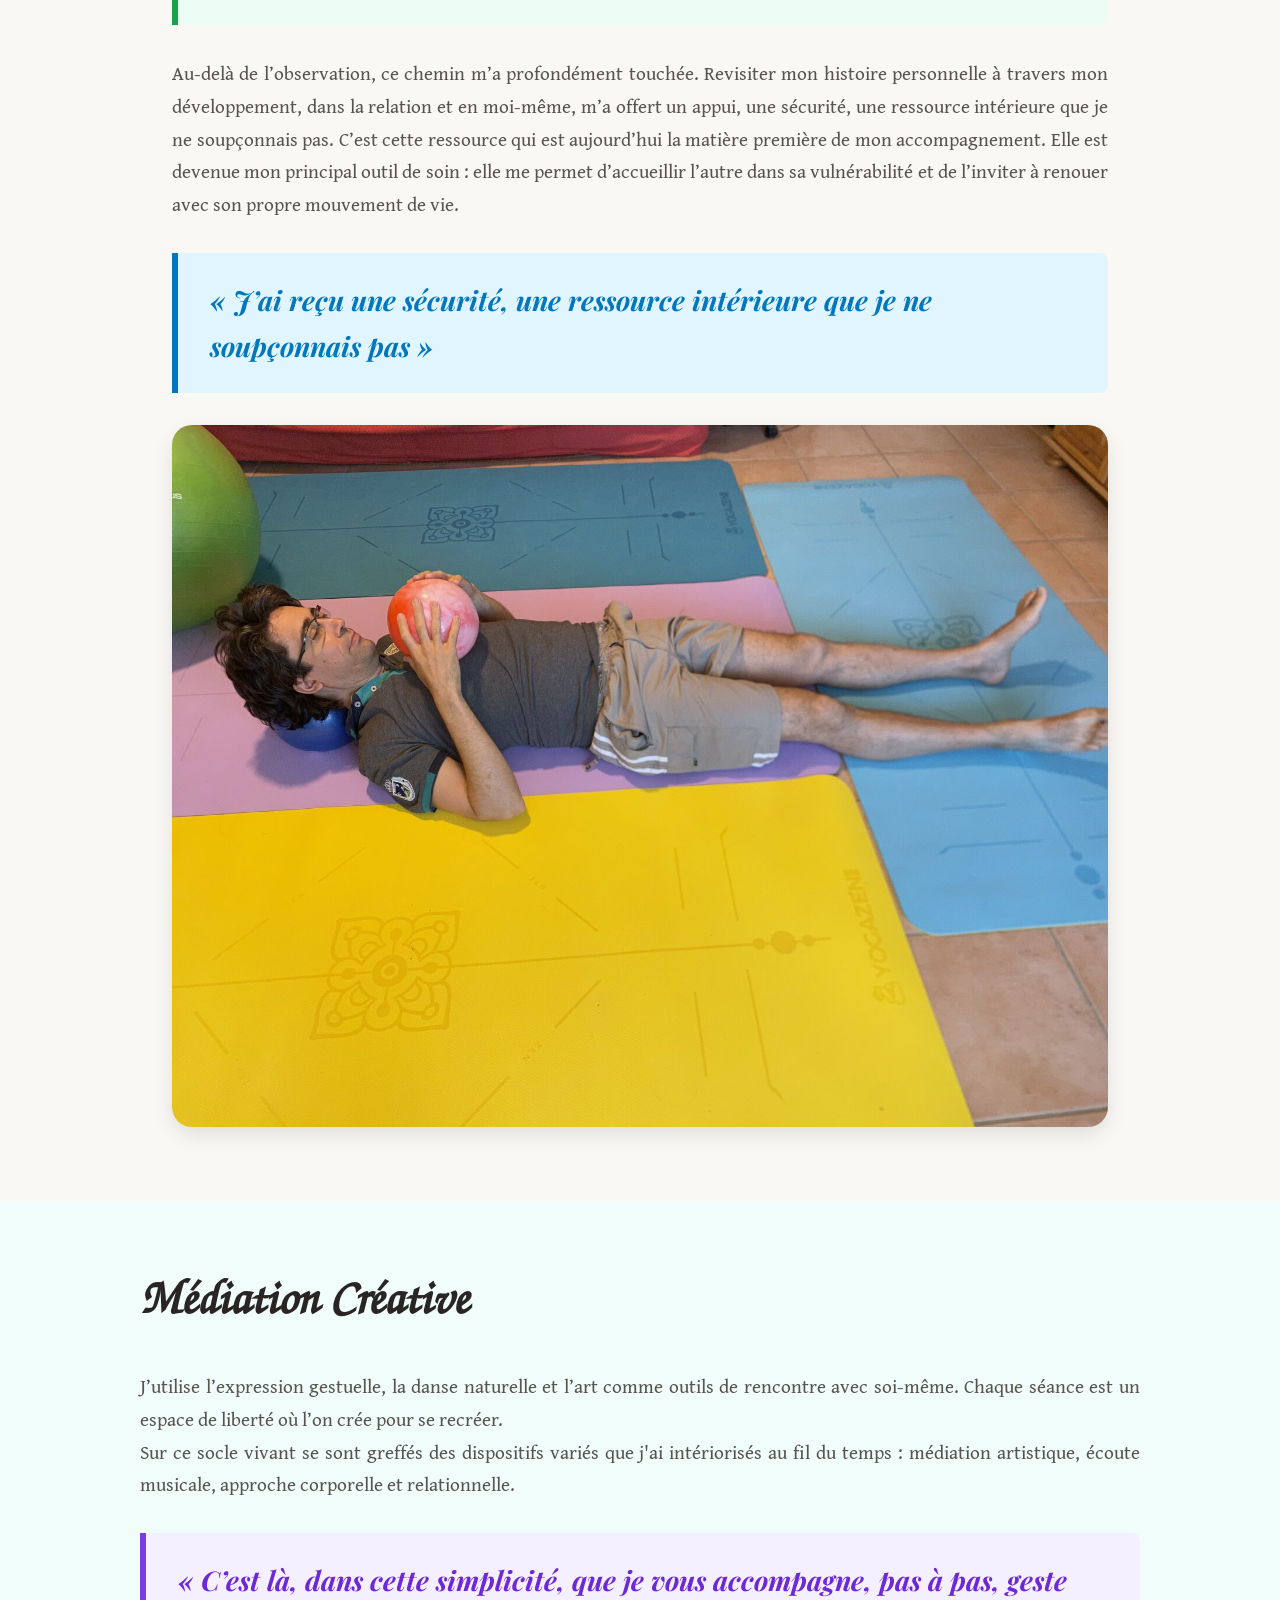
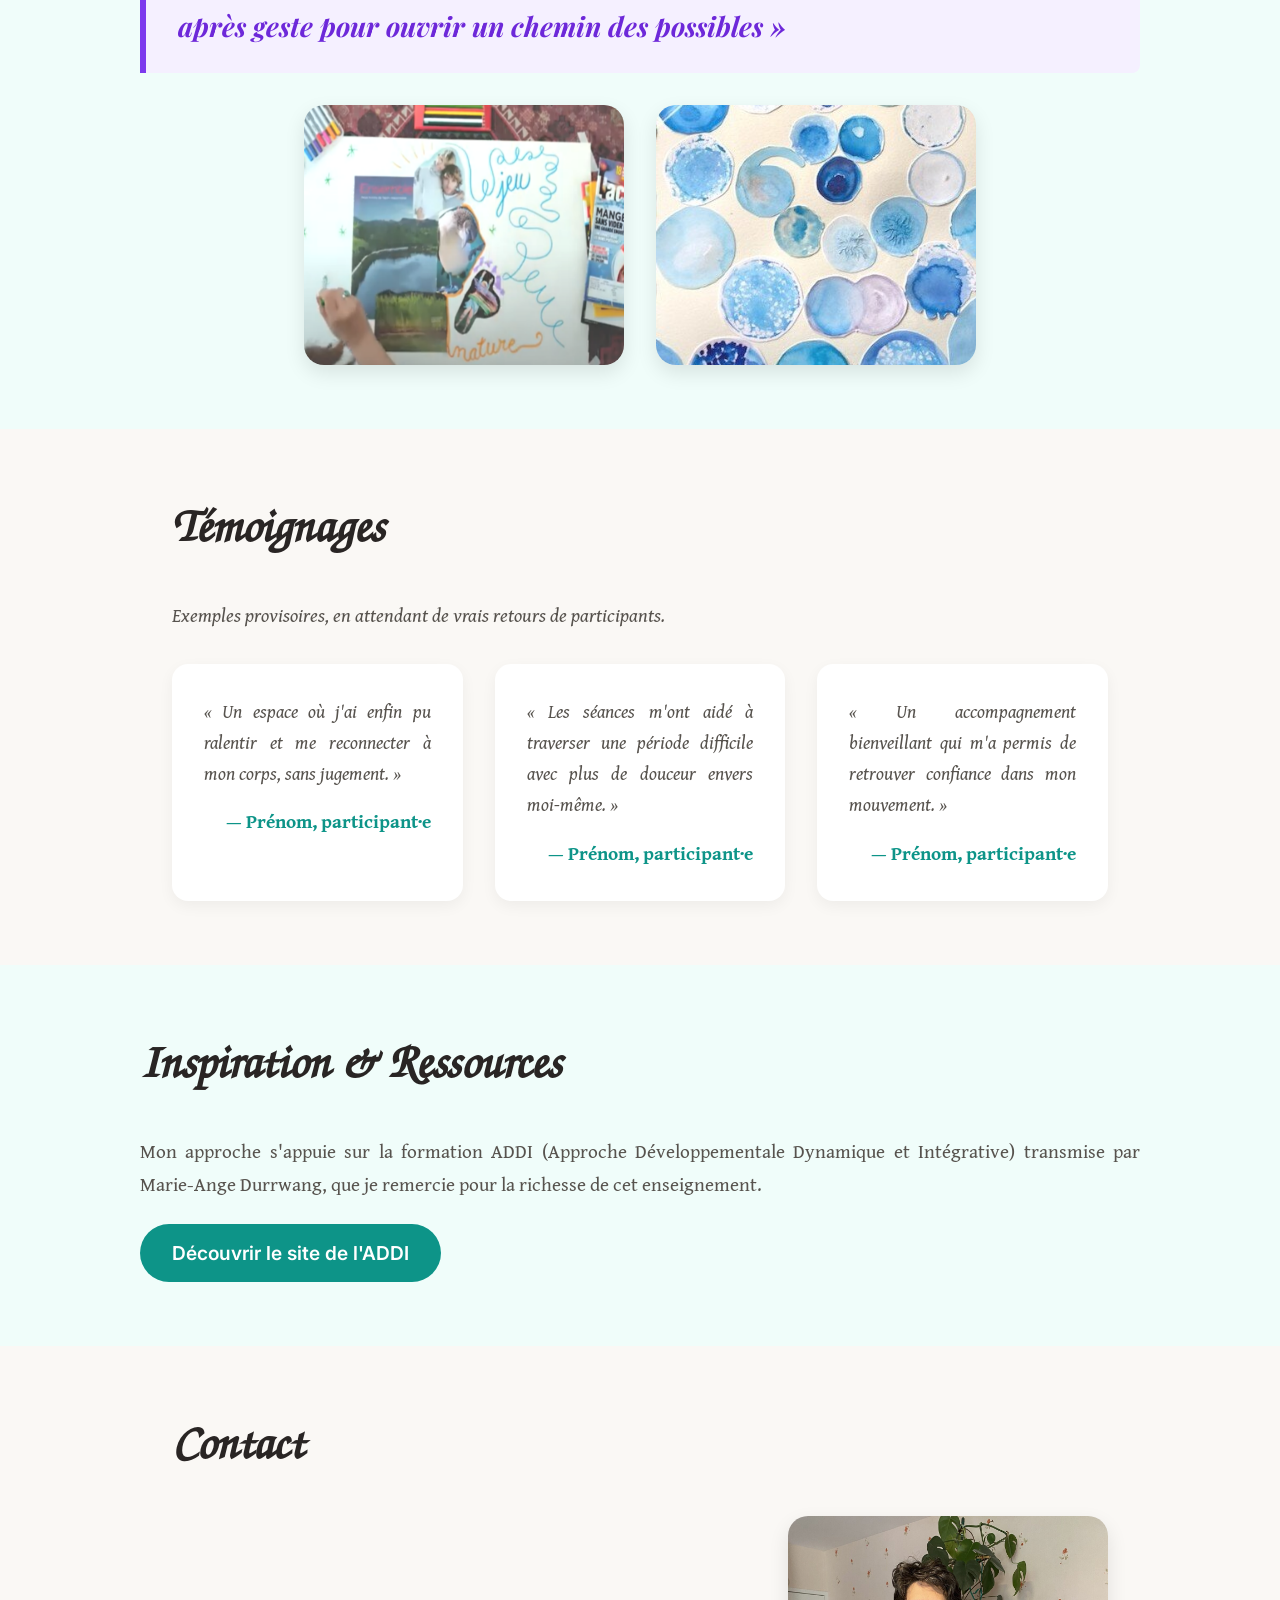
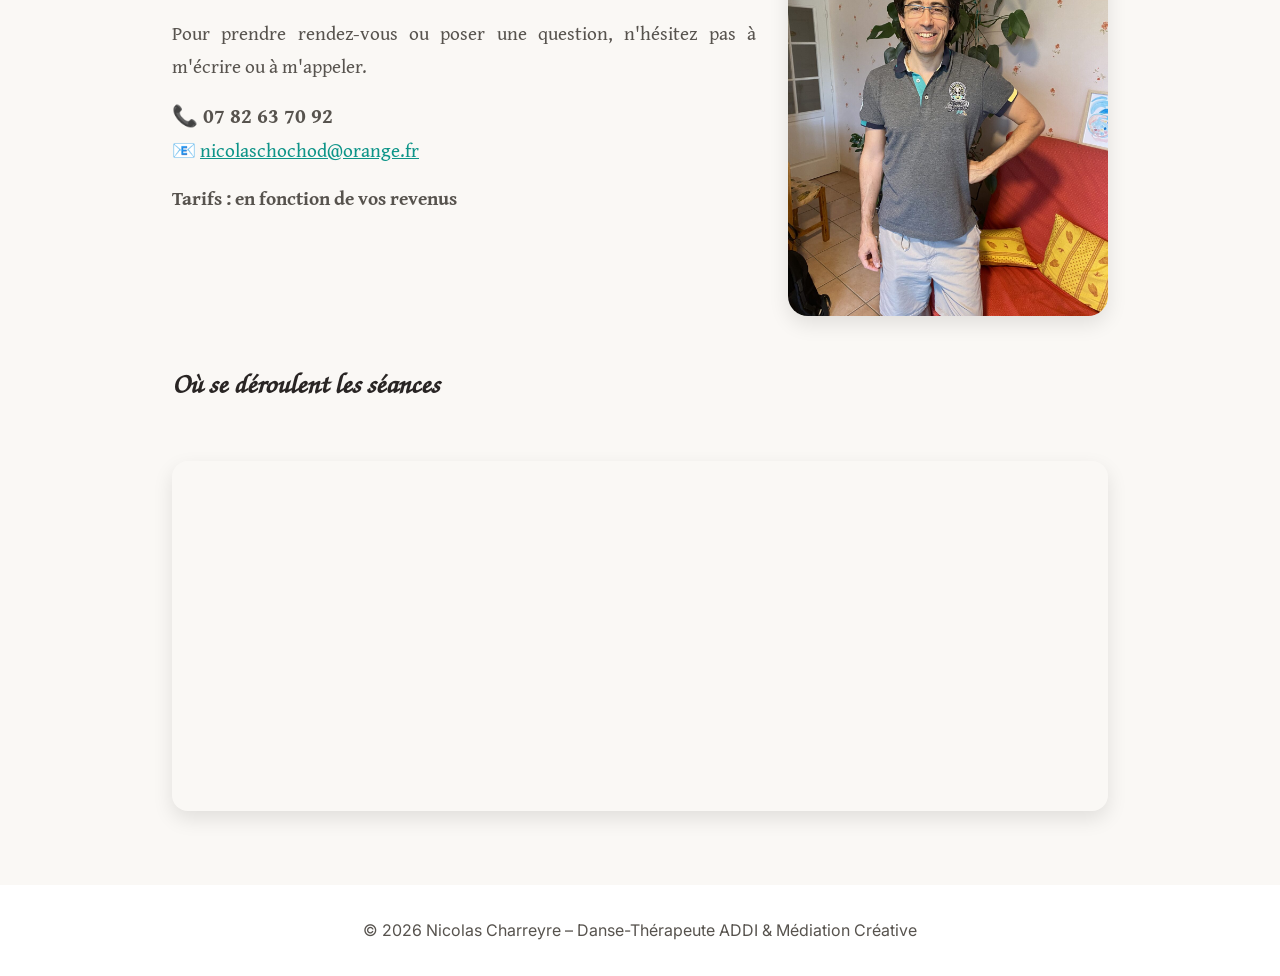
==== commit 64ebbf4a: "Add files via upload" ====
--- a/site-final/site-final/index.html
+++ b/site-final/site-final/index.html
@@ -106,7 +106,7 @@
             font-size: 1.1rem;
         }
         nav a:hover { color: var(--accent); }
-        section { padding: 4rem 2rem; max-width: 1000px; margin: 0 auto; }
+        section { padding: 4rem 2rem; max-width: 1000px; margin: 0 auto; scroll-margin-top: 100px; }
         h2 {
             font-family: var(--police-titres);
             font-size: 3rem;
@@ -126,6 +126,10 @@
             border-radius: 20px;
             margin-bottom: 3rem;
             box-shadow: 0 10px 25px rgba(0,0,0,0.1);
+            transition: transform 0.4s ease;
+        }
+        .accueil-image:hover {
+            transform: scale(1.03);
         }
         .accueil-intro {
             font-size: 2.2rem;
@@ -141,17 +145,20 @@
             margin-bottom: 0.5rem;
         }
         .citation-bleue {
-            background: var(--bleu-ciel);
-            border-left: 6px solid var(--bleu-ciel-texte);
             padding: 1.5rem 2rem;
             margin: 2rem 0;
             font-family: var(--police-titres);
             font-size: 1.7rem;
             font-weight: bold;
             font-style: italic;
-            color: var(--bleu-ciel-texte);
             border-radius: 0 8px 8px 0;
         }
+        .citation-1 { background: #FDECEC; border-left: 6px solid #DC2626; color: #B91C1C; }
+        .citation-2 { background: #FFF1E6; border-left: 6px solid #EA580C; color: #C2410C; }
+        .citation-3 { background: #FFFBEA; border-left: 6px solid #CA8A04; color: #A16207; }
+        .citation-4 { background: #ECFDF5; border-left: 6px solid #16A34A; color: #15803D; }
+        .citation-5 { background: #E1F5FE; border-left: 6px solid #0277BD; color: #0277BD; }
+        .citation-6 { background: #F5F0FF; border-left: 6px solid #7C3AED; color: #6D28D9; }
         .bloc-chemin {
             margin-top: 2rem;
             padding: 2rem;
@@ -273,6 +280,7 @@
             box-shadow: 0 8px 20px rgba(0,0,0,0.1);
         }
         @media (max-width: 768px) {
+            section { scroll-margin-top: 170px; }
             header { flex-direction: column; gap: 1rem; }
             nav a { margin: 0 0.5rem; font-size: 1rem; }
             .accueil-intro { font-size: 1.6rem; }
@@ -314,7 +322,7 @@
         <p style="margin-top: 1.5rem;">Avant l'épuisement total ou après un Burnout, une période de transition de vie complexe, venez prendre le temps de ralentir, de laisser le chemin se faire en soi.</p>
 
         <div class="section-avec-image" style="margin-top: 2rem;">
-            <div class="citation-bleue" style="margin:0; flex: 2 1 400px;">
+            <div class="citation-bleue citation-1" style="margin:0; flex: 2 1 400px;">
                 « Un voyage pour sentir, goûter, savourer :<br> vers un mieux-être »
             </div>
             <img src="images/ressourcement.jpg" alt="Ressourcement" class="img-half">
@@ -359,7 +367,7 @@
                 <div class="texte"><p>Je suis aide-soignant à domicile depuis plus de 14 ans. Passionné par les danses folkloriques d’Israël, la danse de louange et la danse naturelle, j’ai développé au fil du temps un profond intérêt pour le lien entre le mouvement, le soin et l’expression de soi.</p></div>
                 <img src="images/photo-addi.png" alt="ADDI" class="img-half">
             </div>
-            <div class="citation-bleue">« Je suis passionné par le mouvement,<br> le soin, et l’expression de soi »</div>
+            <div class="citation-bleue citation-2">« Je suis passionné par le mouvement,<br> le soin, et l’expression de soi »</div>
             <div class="section-avec-image" style="margin-top: 2rem;">
                 <div class="texte"><p>En 2021, j’ai suivi pendant un an une formation en art-thérapie à Avignon. Désireux de revenir aux origines de la danse-thérapie, j’ai ensuite participé, en tant que soignant, à une formation continue ADDI (Approche Développementale Dynamique et Intégrative) avec Marie-Ange Durwang, aux côtés de psychomotriciens. Cette expérience m’a permis de rencontrer des personnes formidables et de découvrir la richesse d’un travail de groupe fondé sur la bienveillance, la qualité de présence et le soin de soi.</p></div>
                 <img src="images/photo-atelier.jpg" alt="Atelier">
@@ -372,14 +380,14 @@
     <!-- Section Approche -->
     <section id="approche">
         <h2>Une approche globale et dynamique du soin</h2>
-        <div class="citation-bleue">« Le soin s’enracine dans l’observation clinique<br> de l’enfant sain »</div>
+        <div class="citation-bleue citation-3">« Le soin s’enracine dans l’observation clinique<br> de l’enfant sain »</div>
         <div class="section-avec-image" style="margin-top: 2rem;">
             <div class="texte"><p>Ce qui me parle profondément dans la démarche de l’ADDI, c’est que le travail de soin s’enracine dans l’observation clinique de l’enfant sain, son mouvement physique au sein de son environnement naturel, pour favoriser son développement. C'est un cadre de référence pour le soin de l'adulte. L’ADDI ce n’est pas une théorie, c’est « une plongée corporelle dans ici et maintenant ». J'ai revisité, observé et intégré sensoriellement mon propre mouvement de développement, toujours en relation. Cette approche m’a permis d'affiner une perception fine de l’autre : dans ses interactions, son identité naissante et son rapport à lui-même.</p></div>
             <img src="images/photo-approche.png" alt="Approche ADDI" class="img-medium">
         </div>
-        <div class="citation-bleue" style="margin-top: 2rem;">« L’ADDI ce n’est pas une théorie, c’est une plongée corporelle dans l’ici et maintenant »</div>
+        <div class="citation-bleue citation-4" style="margin-top: 2rem;">« L’ADDI ce n’est pas une théorie, c’est une plongée corporelle dans l’ici et maintenant »</div>
         <p style="margin-top: 2rem;">Au-delà de l’observation, ce chemin m’a profondément touchée. Revisiter mon histoire personnelle à travers mon développement, dans la relation et en moi-même, m’a offert un appui, une sécurité, une ressource intérieure que je ne soupçonnais pas. C’est cette ressource qui est aujourd’hui la matière première de mon accompagnement. Elle est devenue mon principal outil de soin : elle me permet d’accueillir l’autre dans sa vulnérabilité et de l’inviter à renouer avec son propre mouvement de vie.</p>
-        <div class="citation-bleue" style="margin-top: 2rem;">« J’ai reçu une sécurité, une ressource intérieure que je ne soupçonnais pas »</div>
+        <div class="citation-bleue citation-5" style="margin-top: 2rem;">« J’ai reçu une sécurité, une ressource intérieure que je ne soupçonnais pas »</div>
         <div style="text-align: center; margin-top: 2rem;">
             <img src="images/photo-ressource.jpg" alt="Ressource intérieure" style="max-width: 100%; border-radius: 20px; box-shadow: 0 8px 20px rgba(0,0,0,0.1);">
         </div>
@@ -392,7 +400,7 @@
             <p>J’utilise l’expression gestuelle, la danse naturelle et l’art comme outils de rencontre avec soi-même. Chaque séance est un espace de liberté où l’on crée pour se recréer.</p>
             <p>Sur ce socle vivant se sont greffés des dispositifs variés que j'ai intériorisés au fil du temps : médiation artistique, écoute musicale, approche corporelle et relationnelle.</p>
             
-            <div class="citation-bleue">
+            <div class="citation-bleue citation-6">
                 « C’est là, dans cette simplicité, que je vous accompagne, pas à pas, geste après geste pour ouvrir un chemin des possibles »
             </div>
 
